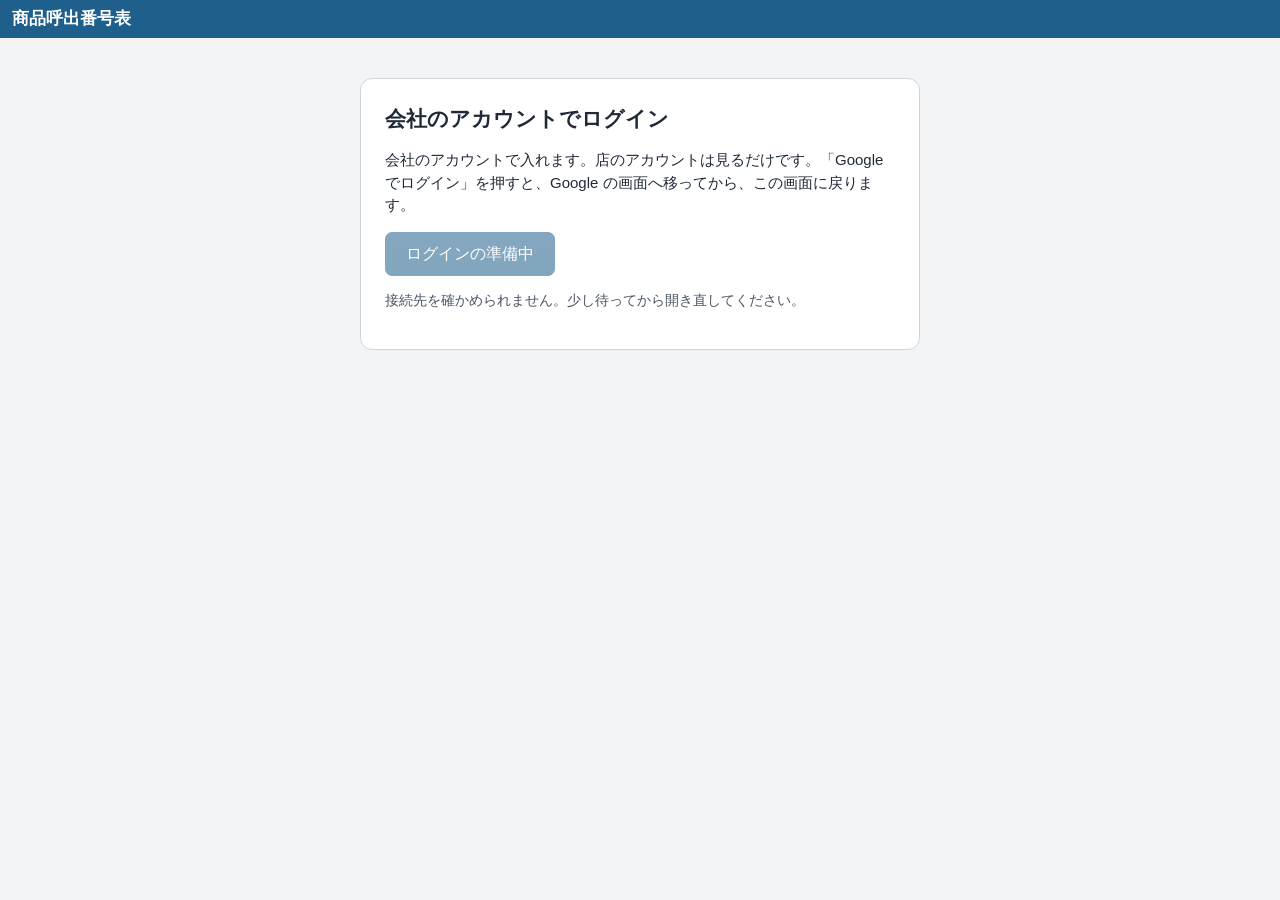
==== index.html @ a8a0cd23 "feat: 画面 souzai-number-api-0.2.1（_Dev の frontend と同じ・ご利用ガイドを図解に・ピンクの字は販売形態から付ける） Co-Authored-By: Cla" ====
<!doctype html>
<html lang="ja">
<head>
  <meta charset="utf-8">
  <meta name="viewport" content="width=device-width, initial-scale=1">
  <meta name="color-scheme" content="light">
  <meta http-equiv="Content-Security-Policy" content="default-src 'self'; script-src 'self' https://accounts.google.com/gsi/client; style-src 'self' https://accounts.google.com/gsi/style 'sha256-RU4sU0AaS8IBGZx8XrGt/pa9A5SLA3dQszGeqT5L3Kw='; connect-src 'self' https://accounts.google.com/gsi/ https://script.google.com https://script.googleusercontent.com; frame-src https://accounts.google.com/gsi/; img-src 'self' data:; object-src 'none'; base-uri 'none'; form-action 'self'">
  <meta name="referrer" content="no-referrer">
  <title>商品呼出番号表</title>
  <meta name="application-name" content="商品呼出番号表">
  <script src="oauth-return.js?v=0.2.1"></script>
  <link rel="stylesheet" href="styles.css?v=0.2.1">
  <script src="config.js?v=0.2.1" defer></script>
  <script src="login.js?v=0.2.1" defer></script>
  <script src="search-norm.js?v=0.2.1" defer></script>
  <script src="core.js?v=0.2.1" defer></script>
  <script src="sheet-model.js?v=0.2.1" defer></script>
  <script src="xlsx-write.js?v=0.2.1" defer></script>
  <script src="app.js?v=0.2.1" defer></script>
  <script src="view-list.js?v=0.2.1" defer></script>
  <script src="view-reader.js?v=0.2.1" defer></script>
  <script src="view-sheet.js?v=0.2.1" defer></script>
  <script src="view-more.js?v=0.2.1" defer></script>
  <script src="import-merge.js?v=0.2.1" defer></script>
  <script src="import-summary.js?v=0.2.1" defer></script>
  <script src="view-month.js?v=0.2.1" defer></script>
  <link rel="icon" href="favicon.svg" type="image/svg+xml">
</head>
<body>
  <header class="topbar" id="topbar">
    <div class="tb-left">
      <a class="brand" href="#main" id="brand"><strong>商品呼出番号表</strong></a>
      <div class="month-nav" id="month-nav" role="group" aria-label="月を選ぶ" hidden>
        <button id="month-prev" class="btn-icon" type="button" aria-label="前の月へ">◀</button>
        <strong id="month-label">—</strong>
        <button id="month-next" class="btn-icon" type="button" aria-label="次の月へ">▶</button>
        <button id="month-add" class="btn btn-quiet btn-small" type="button" aria-haspopup="dialog" aria-expanded="false" aria-controls="month-panel" hidden>＋ 月を足す</button>
        <button id="month-publish" class="btn btn-small pub-toggle" type="button" aria-pressed="false" title="店のアカウントに、この月を見せるかどうか" hidden>店に非公開</button>
      </div>
      <nav class="view-tabs" id="view-tabs" role="tablist" aria-label="画面の切り替え" hidden>
        <button type="button" role="tab" data-view="list" aria-selected="true" class="is-active">一覧</button>
        <button type="button" role="tab" data-view="sheet" aria-selected="false">番号表</button>
        <button type="button" role="tab" data-view="log" aria-selected="false">記録</button>
        <button type="button" role="tab" data-view="settings" aria-selected="false" hidden>設定</button>
      </nav>
    </div>
    <div class="tb-right" id="tb-right" hidden>
      <button id="alert-chip" class="alert-chip" type="button" title="アラートのある行だけを一覧に出します">アラート <b id="alert-count">0</b></button>
      <span id="save-state" class="save-state" role="status" aria-live="polite">✓ 自動保存</span>
      <button id="excel-button" class="btn" type="button">Excel</button>
      <a class="btn" href="guide.html" id="guide-link">ガイド</a>
      <div class="menu-wrap">
        <button id="account-button" class="btn btn-quiet" type="button" aria-haspopup="true" aria-expanded="false" aria-label="アカウント"><span id="account-label">未ログイン</span> ▾</button>
        <div id="account-menu" class="pop-menu pop-right" hidden>
          <p id="account-role" class="pop-note"></p>
          <div id="dev-switch" class="dev-switch" hidden>
            <p class="pop-note"><strong>見本のアカウントに切り替える</strong></p>
            <div id="dev-switch-list"></div>
            <button id="dev-reset" type="button"><strong>見本をはじめの形に戻す</strong><small>手元の偽の窓口のデータを 10 月の形へ</small></button>
          </div>
          <button id="signout-button" type="button"><strong>ログアウト</strong></button>
          <p class="pop-note" id="app-version"></p>
        </div>
      </div>
    </div>
  </header>

  <main id="main" class="main">
    <section id="notice" class="notice" role="status" aria-live="polite" hidden><span class="notice-mark" aria-hidden="true">!</span><div><strong></strong><p></p></div></section>

    <section id="login-panel" class="login-panel" aria-labelledby="login-title">
      <h1 id="login-title">会社のアカウントでログイン</h1>
      <p>会社のアカウントで入れます。店のアカウントは見るだけです。「Googleでログイン」を押すと、Google の画面へ移ってから、この画面に戻ります。</p>
      <div id="inapp-warning" class="inapp-warning" role="alert" hidden></div>
      <button id="login-button" class="btn btn-primary btn-login" type="button" disabled>ログインの準備中</button>
      <p id="login-help" class="login-help" aria-live="polite">接続先を確かめています。</p>
      <div id="dev-accounts" class="dev-accounts" hidden>
        <p class="dev-title">手元の確かめ用（偽の窓口）: 見本のアカウントで入る</p>
        <div id="dev-account-list"></div>
      </div>
    </section>

    <section id="month-panel" class="month-panel" role="dialog" aria-labelledby="month-panel-title" hidden></section>
    <section id="seed-panel" class="seed-panel view-scroll" aria-labelledby="seed-title" hidden></section>
    <section id="view-list" class="view" aria-label="一覧" hidden></section>
    <section id="view-sheet" class="view" aria-label="番号表の見本" hidden></section>
    <section id="view-log" class="view view-scroll" aria-label="記録" hidden></section>
    <section id="view-settings" class="view view-scroll" aria-label="設定" hidden></section>
  </main>

  <div id="progress" class="progress" role="status" aria-live="polite" hidden><div><i aria-hidden="true"></i><span>読み込んでいます…</span></div></div>
  <div id="toast" class="toast" role="status" aria-live="polite" hidden></div>
  <div id="form-menu" class="pop-menu form-menu" role="menu" hidden></div>
  <div id="tray-menu" class="pop-menu tray-menu" hidden></div>
  <div id="drag-ghost" class="drag-ghost" aria-hidden="true" hidden></div>
</body>
</html>
---- styles.css ----
/* 商品呼出番号表の画面。上の帯は1行に小さくまとめる（選ぶ物は左・する操作は右）。一覧と番号表は、その場で縦横に送り、見出しと左の列を残す。 */
:root {
  --ink: #1f2937; --ink2: #4b5563; --line: #d1d5db; --line2: #9ca3af; --bg: #f3f4f6; --panel: #fff;
  --brand: #1f5f8b; --brand-ink: #fff; --brand-soft: #dbeafe; --focus: #1d4ed8;
  /* 一覧の行の色（入れる画面だけ。Excel と番号表の見本は見本どおり） */
  --f-reg: #eef8ee; --f-sale: #feecec; --f-new: #e9f7fc; --f-rest: #ffffff; --f-off: #eaecef; --f-cut: #f3eefb; --alert: #fffad6;
  --gap: #fff2b3; --gap-line: #8a6d00; --red: #b91c1c; --ok: #166534;
}
* { box-sizing: border-box; }
html, body { height: 100%; }
body { margin: 0; color: var(--ink); background: var(--bg); font: 15px/1.5 "Yu Gothic UI", "Hiragino Sans", "Meiryo", sans-serif; display: flex; flex-direction: column; height: 100dvh; overflow: hidden; }
button, input, select { font: inherit; color: inherit; }
button { cursor: pointer; }
button:disabled { cursor: default; }
:focus-visible { outline: 2px solid var(--focus); outline-offset: 1px; }
[hidden] { display: none !important; }

/* 上の帯 */
.topbar { display: flex; align-items: center; justify-content: space-between; gap: 12px; flex-wrap: wrap; padding: 6px 12px; background: var(--brand); color: var(--brand-ink); flex: none; }
.tb-left, .tb-right { display: flex; align-items: center; gap: 10px; min-width: 0; }
.brand { color: inherit; text-decoration: none; font-size: 17px; white-space: nowrap; }
.month-nav { display: flex; align-items: center; gap: 4px; background: rgba(255, 255, 255, .14); border-radius: 8px; padding: 2px 4px; }
.month-nav strong { font-size: 16px; white-space: nowrap; min-width: 6.4em; text-align: center; }
.btn-icon { background: none; border: 0; color: inherit; width: 30px; height: 30px; border-radius: 6px; }
.btn-icon:hover:not(:disabled) { background: rgba(255, 255, 255, .2); }
.btn-icon:disabled { opacity: .4; }
.view-tabs { display: flex; gap: 2px; }
.view-tabs button { background: none; border: 0; color: inherit; padding: 5px 13px; border-radius: 7px; font-weight: 600; white-space: nowrap; }
.view-tabs button:hover { background: rgba(255, 255, 255, .18); }
.view-tabs button.is-active { background: #fff; color: var(--brand); }
.alert-chip { background: var(--alert); color: #5c4a00; border: 1px solid #e0cf73; border-radius: 999px; padding: 3px 12px; font-weight: 700; white-space: nowrap; }
.alert-chip.is-zero { background: #dcfce7; color: var(--ok); border-color: #86efac; }
.save-state { white-space: nowrap; font-size: 14px; min-width: 6.8em; }
.save-state.is-error { background: #fee2e2; color: var(--red); border-radius: 6px; padding: 1px 8px; font-weight: 700; }
.btn { display: inline-flex; align-items: center; gap: 6px; background: #fff; color: var(--ink); border: 1px solid var(--line2); border-radius: 7px; padding: 4px 11px; text-decoration: none; white-space: nowrap; min-height: 32px; }
.btn:hover:not(:disabled) { background: #eef2f7; }
.btn:disabled { opacity: .55; }
.btn-primary { background: var(--brand); color: #fff; border-color: var(--brand); }
.btn-primary:hover:not(:disabled) { background: #174a6d; }
.btn-quiet { background: rgba(255, 255, 255, .14); color: inherit; border-color: rgba(255, 255, 255, .4); max-width: 17em; overflow: hidden; text-overflow: ellipsis; }
.btn-quiet:hover:not(:disabled) { background: rgba(255, 255, 255, .25); }
/* 店に公開の切り替え（月の横）: 非公開＝白い枠だけ／公開中＝緑の面に印。押したあとは「元に戻す」をお知らせに出す */
.pub-toggle { background: transparent; color: inherit; border: 1px dashed rgba(255, 255, 255, .7); white-space: nowrap; }
.pub-toggle[aria-pressed="true"] { background: #1f7a4d; border: 1px solid #1f7a4d; color: #fff; }
.pub-toggle[aria-pressed="true"]::before { content: "✓ "; }
.btn-danger { color: var(--red); border-color: var(--red); }
.btn-small { min-height: 28px; padding: 2px 8px; font-size: 13.5px; }
.spinner { display: inline-block; width: 14px; height: 14px; border: 2px solid currentColor; border-right-color: transparent; border-radius: 50%; animation: spin .8s linear infinite; flex: none; }
@keyframes spin { to { transform: rotate(360deg); } }
.menu-wrap { position: relative; }
.pop-menu { position: absolute; z-index: 60; background: #fff; color: var(--ink); border: 1px solid var(--line2); border-radius: 9px; box-shadow: 0 8px 24px rgba(0, 0, 0, .22); padding: 6px; min-width: 250px; }
.pop-right { right: 0; top: calc(100% + 4px); }
.pop-menu > button, .pop-menu .dev-switch button { display: block; width: 100%; text-align: left; background: none; border: 0; padding: 7px 10px; border-radius: 6px; }
.pop-menu > button:hover, .pop-menu .dev-switch button:hover { background: #eef2f7; }
.pop-menu small { display: block; color: var(--ink2); font-size: 13px; }
.pop-note { margin: 2px 10px 6px; font-size: 13px; color: var(--ink2); overflow-wrap: anywhere; }
.dev-switch { border-top: 1px dashed var(--line2); border-bottom: 1px dashed var(--line2); margin: 4px 0; padding: 6px 0; }

/* 本体 */
.main { flex: 1; min-height: 0; display: flex; flex-direction: column; position: relative; }
.view { position: absolute; inset: 0; display: flex; flex-direction: column; background: var(--panel); }
.view.is-off { content-visibility: hidden; visibility: hidden; pointer-events: none; }
.view-scroll { overflow: auto; padding: 14px 16px; }
.notice { display: flex; gap: 10px; align-items: flex-start; margin: 8px 12px; padding: 8px 12px; background: #fef2f2; border: 1px solid #fca5a5; border-radius: 8px; flex: none; }
.notice p { margin: 0; }
.notice-mark { font-weight: 800; color: var(--red); }
.login-panel { max-width: 560px; margin: 40px auto; padding: 24px; background: #fff; border-radius: 12px; border: 1px solid var(--line); overflow: auto; }
.login-panel h1 { font-size: 21px; margin: 0 0 8px; }
.btn-login { min-height: 44px; padding: 6px 20px; font-size: 16px; }
.login-help { color: var(--ink2); font-size: 14px; }
.inapp-warning { background: #fff7ed; border: 1px solid #fdba74; border-radius: 8px; padding: 10px; margin-bottom: 10px; }
.dev-accounts { margin-top: 18px; border-top: 1px dashed var(--line2); padding-top: 12px; }
.dev-title { font-weight: 700; margin: 0 0 8px; font-size: 14px; }
.dev-accounts .btn { margin: 0 6px 6px 0; }
.progress { position: fixed; inset: 0; z-index: 90; background: rgba(255, 255, 255, .55); display: flex; align-items: center; justify-content: center; }
.progress > div { display: flex; align-items: center; gap: 10px; background: #fff; border: 1px solid var(--line2); border-radius: 10px; padding: 12px 18px; box-shadow: 0 6px 18px rgba(0, 0, 0, .15); }
.progress i { display: inline-block; width: 18px; height: 18px; border: 3px solid var(--brand); border-right-color: transparent; border-radius: 50%; animation: spin .8s linear infinite; }
.toast { position: fixed; left: 50%; bottom: 18px; transform: translateX(-50%); z-index: 95; background: #1f2937; color: #fff; padding: 9px 16px; border-radius: 9px; max-width: min(92vw, 640px); box-shadow: 0 6px 18px rgba(0, 0, 0, .3); }
.toast.is-error { background: #991b1b; }
.toast button { margin-left: 10px; }

/* 一覧 */
.list-bar { display: flex; align-items: center; gap: 8px; flex-wrap: wrap; padding: 7px 12px 4px; flex: none; }
.search-box input { width: 270px; max-width: 100%; height: 34px; padding: 3px 9px; border: 1px solid var(--line2); border-radius: 7px; }
.list-bar select { height: 34px; max-width: 200px; border: 1px solid var(--line2); border-radius: 7px; background: #fff; }
.chips { display: flex; gap: 4px; flex-wrap: wrap; align-items: center; }
.chip { border: 1px solid var(--line2); border-radius: 999px; padding: 2px 10px; background: #fff; white-space: nowrap; min-height: 30px; font-size: 14px; }
.chip b { font-weight: 700; margin-left: 2px; }
.chip.is-active { outline: 2px solid var(--brand); outline-offset: 0; font-weight: 700; }
.chip[data-chip="定番"] { background: var(--f-reg); }
.chip[data-chip="月間特売"] { background: var(--f-sale); }
.chip[data-chip="新商品"] { background: var(--f-new); }
.chip[data-chip="カット商品"] { background: var(--f-cut); }
.chip[data-chip="休み"] { background: var(--f-rest); }
.chip[data-chip="終売"], .chip[data-chip="計画"] { background: var(--f-off); }
.chip[data-chip="アラート"] { background: var(--alert); }
.chip[data-chip="抜け"] { background: #fff; border: 2px dashed var(--gap-line); }
.list-hint { margin: 0; padding: 0 12px 5px; font-size: 13.5px; color: var(--ink2); flex: none; }
.alert-others { margin: 0 12px 6px; padding: 6px 10px; background: #fffbea; border: 1px solid #e5d67a; border-radius: 8px; flex: none; max-height: 28vh; overflow: auto; }
.alert-others h2 { font-size: 14px; margin: 0 0 4px; }
.alert-line { display: flex; flex-wrap: wrap; gap: 4px 8px; align-items: center; padding: 3px 0; border-top: 1px solid #efe5a8; font-size: 14px; }
.alert-line:first-of-type { border-top: 0; }
.level { display: inline-block; font-size: 12.5px; font-weight: 700; border-radius: 4px; padding: 0 6px; background: #92400e; color: #fff; white-space: nowrap; }
.level.is-check { background: #fff; color: #92400e; border: 1px solid #92400e; }
.alert-hint { color: var(--ink2); font-size: 13px; }

.list-scroll { flex: 1; min-height: 0; overflow: auto; border-top: 1px solid var(--line); position: relative; }
.list-table, .list-table thead, .list-table tbody { display: block; }
.list-table { width: 100%; min-width: 1072px; }
.list-table.has-costs { min-width: 1332px; } .list-table.has-costs .c-name { flex-basis: 180px; }
.list-table.reader-table { min-width: 1018px; }
.list-table thead { position: sticky; top: 0; z-index: 6; }
/* 行を flex にして、画面の外の行の描き直しを飛ばす（入力欄が 3,000 個あっても、見えている行だけ描く）。列の幅は下の .c-* で持つ */
.list-table tr { display: flex; }
.list-table tr[hidden] { display: none; }
.list-table tbody tr.lr { content-visibility: auto; contain-intrinsic-size: auto 32px; }
.list-table th, .list-table td { flex: 0 0 auto; box-sizing: border-box; display: flex; align-items: center; }
.list-table .c-call { width: 68px; } .list-table .c-name { flex: 1 0 200px; width: 0; } .list-table .c-form { width: 150px; } .list-table .c-price, .list-table .c-sale { width: 82px; } .list-table .c-cost { width: 86px; } .list-table .c-gross { width: 70px; } .list-table .c-cost.c-after { width: 124px; } .list-table .c-small { width: 120px; } .list-table .c-tray, .list-table .c-tray-text { width: 190px; } .list-table .c-sec { width: 180px; } .list-table .c-rprice { width: 110px; }
.list-table tr.notice-row td, .list-table tr.detail-row td, .list-table tr.new-row td { flex: 1 1 100%; width: 100%; display: block; }
.list-table th { background: #e5e7eb; border-bottom: 2px solid var(--line2); border-right: 1px solid var(--line); padding: 4px 6px; text-align: left; font-size: 13.5px; white-space: nowrap; }
.list-table td { border-bottom: 1px solid var(--line); border-right: 1px solid var(--line); padding: 0; height: 32px; min-width: 0; background: var(--row, #fff); overflow: hidden; white-space: nowrap; text-overflow: ellipsis; }
.list-table th.c-call, .list-table td.c-call { position: sticky; left: 0; z-index: 3; }
.list-table th.c-name, .list-table td.c-name { position: sticky; left: 68px; z-index: 3; box-shadow: 2px 0 0 var(--line2); }
.list-table th.c-call, .list-table th.c-name { z-index: 6; }
.list-table input { width: 100%; height: 31px; border: 1px solid transparent; background: transparent; padding: 2px 6px; border-radius: 3px; }
.list-table td.c-price input, .list-table td.c-sale input, .list-table td.c-cost input { text-align: right; }
.list-table input:hover:not(:disabled) { border-color: var(--line2); background: rgba(255, 255, 255, .6); }
.list-table input:focus { background: #fff; border-color: var(--focus); outline: none; }
.list-table input:focus { text-align: left !important; }
.list-table td.is-fx { box-shadow: inset 0 0 0 2px var(--focus); }
/* 表に出ないほうの価格は薄い字（入れる画面だけ。印刷の色は変えない） */
.list-table td.is-unshown input { color: #667085; }
.list-table td.is-unshown input:focus { color: var(--ink); }
td.c-tray { position: relative; }
td.c-tray::after { content: '▾'; position: absolute; right: 5px; top: 50%; transform: translateY(-50%); font-size: 12px; color: var(--ink2); pointer-events: none; }
.c-tray input { padding-right: 18px !important; }
.fx-bar { display: flex; align-items: center; gap: 8px; padding: 0 12px 5px; flex: none; }
.fx-label { flex: none; min-width: 11em; font-size: 13.5px; font-weight: 700; white-space: nowrap; background: #eef2f7; border: 1px solid var(--line2); border-radius: 6px; padding: 3px 8px; }
.fx-bar input { flex: 1; min-width: 0; height: 30px; border: 1px solid var(--line2); border-radius: 6px; padding: 2px 8px; background: #fff; }
.fx-bar input:disabled { background: #f8fafc; }
.tray-menu { position: fixed; width: 300px; max-width: calc(100vw - 16px); max-height: 300px; display: flex; flex-direction: column; gap: 4px; }
.tray-list { overflow: auto; flex: 1; min-height: 0; display: flex; flex-direction: column; }
.tray-item { display: flex; align-items: center; gap: 4px; text-align: left; background: none; border: 0; border-radius: 5px; padding: 4px 6px; min-height: 28px; flex: none; color: var(--ink); }
.tray-item:hover { background: #f1f3f5; }
.tray-item.is-active { background: var(--brand-soft); }
.tray-item.is-current { font-weight: 700; }
.tray-add { flex: none; white-space: normal; text-align: left; }
.list-table input:disabled { color: #6b7280; cursor: not-allowed; }
.list-table input.is-bad { border-color: var(--red); background: #fee2e2; }
.lr.f-reg { --row: var(--f-reg); } .lr.f-sale { --row: var(--f-sale); } .lr.f-new { --row: var(--f-new); } .lr.f-both { --row: var(--f-sale); } .lr.f-rest { --row: var(--f-rest); } .lr.f-off { --row: var(--f-off); color: #4b5563; } .lr.f-cut { --row: var(--f-cut); }
.lr.f-both td.c-name { --row: var(--f-new); }
.lr.has-alert { --row: var(--alert); }
.lr.has-alert.f-both td.c-name { --row: var(--alert); }
td.is-gap { background: var(--gap) !important; outline: 2px dashed var(--gap-line); outline-offset: -3px; }
.name-btn { display: flex; align-items: center; gap: 5px; width: 100%; height: 31px; padding: 0 6px; border: 0; background: none; text-align: left; overflow: hidden; }
.name-btn:hover { background: rgba(255, 255, 255, .6); text-decoration: underline; }
.name-btn .tw { flex: none; font-size: 11px; color: var(--ink2); width: 12px; }
.name-btn .nm { overflow: hidden; text-overflow: ellipsis; white-space: nowrap; }
.tag { flex: none; font-size: 12px; border: 1px solid var(--line2); background: #fff; color: var(--ink); border-radius: 4px; padding: 0 4px; white-space: nowrap; }
.tag-gap { border: 1px dashed var(--gap-line); background: var(--gap); }
.form-btn { display: flex; align-items: center; justify-content: space-between; gap: 4px; width: 100%; height: 31px; padding: 0 6px; border: 0; background: none; text-align: left; font-weight: 600; white-space: nowrap; overflow: hidden; }
.form-btn:hover { background: rgba(255, 255, 255, .6); }
.form-btn small { font-weight: 400; font-size: 12px; overflow: hidden; text-overflow: ellipsis; }
.form-menu { min-width: 190px; position: fixed; }
.form-menu button { display: flex; align-items: center; gap: 8px; width: 100%; padding: 6px 8px; background: none; border: 0; border-radius: 5px; text-align: left; }
.form-menu button:hover, .form-menu button:focus { background: #eef2f7; }
.form-menu button.is-current { font-weight: 700; }
.swatch { width: 18px; height: 18px; border: 1px solid var(--line2); border-radius: 4px; flex: none; }
.swatch.f-reg { background: var(--f-reg); } .swatch.f-sale { background: var(--f-sale); } .swatch.f-new { background: var(--f-new); } .swatch.f-rest { background: var(--f-rest); } .swatch.f-off { background: var(--f-off); } .swatch.f-cut { background: var(--f-cut); }
.chk { display: inline-block; width: 1em; flex: none; font-weight: 800; color: var(--brand); text-align: center; }
.form-pick { display: flex; flex-wrap: wrap; gap: 4px; }
.form-pick button { display: inline-flex; align-items: center; gap: 4px; min-height: 32px; padding: 0 8px; border: 1px solid var(--line2); border-radius: 6px; background: #fff; color: var(--ink); font-weight: 400; white-space: nowrap; }
.form-pick button.is-on { outline: 2px solid var(--brand); outline-offset: -1px; font-weight: 700; }
.north-label { flex-direction: row !important; align-items: center; gap: 6px; }
.detail input.north-check { width: 18px; height: 18px; }
.menu-note { font-size: 12.5px; color: var(--ink2); margin: 4px 8px 2px; }
.gross { display: block; width: 100%; text-align: right; padding: 0 6px; }
.gross.is-out { color: var(--red); font-weight: 700; }
.c-sec-text { display: block; width: 100%; padding: 0 6px; overflow: hidden; text-overflow: ellipsis; font-size: 13.5px; }
tr.notice-row td { background: #fffdf0; height: auto; white-space: normal; padding: 0; }
.row-notice { position: sticky; left: 0; display: flex; flex-direction: column; gap: 2px; padding: 3px 8px 5px 14px; width: min(100vw, 1000px); }
.row-notice .alert-line { border: 0; padding: 1px 0; }
tr.detail-row td { background: #f8fafc; height: auto; white-space: normal; padding: 0; border-bottom: 2px solid var(--brand); }
.detail { position: sticky; left: 0; padding: 10px 14px 14px; width: var(--detail-w, 100vw); max-width: 100vw; }
.detail-grid { display: grid; grid-template-columns: repeat(auto-fill, minmax(200px, 1fr)); gap: 8px 14px; }
.detail label, .detail .field { display: flex; flex-direction: column; gap: 2px; font-size: 13.5px; color: var(--ink2); font-weight: 600; }
.detail input, .detail select { height: 34px; border: 1px solid var(--line2); border-radius: 6px; padding: 2px 7px; background: #fff; color: var(--ink); font-weight: 400; font-size: 15px; }
.detail input:disabled { background: #eef0f3; }
.detail .wide { grid-column: 1 / -1; }
.detail-title { display: flex; align-items: center; gap: 8px; flex-wrap: wrap; margin-bottom: 8px; }
.detail-title h3 { margin: 0; font-size: 16px; }
.name-tools { display: flex; align-items: center; flex-wrap: wrap; gap: 6px; margin-top: 3px; }
.name-preview { font-size: 15px; color: var(--ink); font-weight: 400; background: #fff; border: 1px dashed var(--line2); border-radius: 5px; padding: 1px 8px; min-height: 26px; }
.qty { display: flex; gap: 6px; }
.qty input { width: 76px; } .qty select { flex: 1; min-width: 0; }
.hint-line { font-size: 13px; color: var(--ink2); font-weight: 400; }
.free-calls { display: flex; flex-wrap: wrap; gap: 4px; align-items: center; font-weight: 400; }
.region-tabs { display: inline-flex; border: 1px solid var(--line2); border-radius: 7px; overflow: hidden; }
.region-tabs button { border: 0; background: #fff; padding: 4px 7px; border-right: 1px solid var(--line2); font-weight: 400; color: var(--ink); white-space: nowrap; font-size: 14px; }
.region-tabs button:last-child { border-right: 0; }
.region-tabs button.is-active { background: var(--brand); color: #fff; font-weight: 700; }
.detail-log table { border-collapse: collapse; font-size: 13.5px; font-weight: 400; color: var(--ink); }
.detail-log td, .detail-log th { border: 1px solid var(--line); padding: 2px 6px; }
.new-row td { height: 36px; background: #fff; }
.new-name { width: 100%; height: 34px; }
.suggest { position: sticky; left: 0; width: min(100vw, 900px); padding: 6px 10px 10px; background: #f8fafc; }
.suggest-list { display: flex; flex-direction: column; gap: 2px; margin-bottom: 6px; max-height: 190px; overflow: auto; }
.suggest-list button { text-align: left; border: 1px solid transparent; background: none; border-radius: 5px; padding: 3px 8px; }
.suggest-list button:hover { background: #f1f3f5; }
.suggest-list button.is-picked, .suggest-list button.is-picked:hover { background: var(--brand); color: #fff; border-color: var(--brand); font-weight: 700; }
.new-actions { display: flex; flex-wrap: wrap; align-items: center; gap: 8px; margin-top: 8px; }
.new-effect { margin: 0; flex: 1 1 100%; font-size: 14px; font-weight: 600; color: var(--ink); background: #fffbea; border: 1px solid #e5d67a; border-radius: 6px; padding: 4px 8px; }
.suggest-form { display: flex; flex-wrap: wrap; gap: 8px; align-items: flex-end; }
.suggest-form label { display: flex; flex-direction: column; font-size: 13.5px; color: var(--ink2); font-weight: 600; }
.suggest-form select { height: 34px; max-width: 260px; }

/* 番号表の見本 */
.sheet-bar { display: flex; flex-wrap: wrap; gap: 6px 10px; align-items: center; padding: 7px 12px 4px; flex: none; }
.sheet-tabs { display: flex; gap: 2px; }
.sheet-tabs button { border: 1px solid var(--line2); border-bottom: 4px solid var(--tab, var(--line2)); background: #f3f4f6; padding: 3px 12px; border-radius: 7px 7px 0 0; white-space: nowrap; font-weight: 600; }
.sheet-tabs button.is-active { background: #fff; outline: 2px solid var(--brand); outline-offset: -2px; }
.sheet-tabs button[data-tab="首都圏"] { --tab: #00B0F0; } .sheet-tabs button[data-tab="北関東"] { --tab: #FF0000; } .sheet-tabs button[data-tab="焼き物"] { --tab: #FFC000; }
.mode-label { font-size: 13.5px; border: 1px solid var(--line2); border-radius: 6px; padding: 2px 8px; background: #fff; white-space: nowrap; }
.mode-label.is-manual { background: #fff7ed; border-color: #fb923c; font-weight: 700; }
.zoom-group { display: inline-flex; border: 1px solid var(--line2); border-radius: 7px; overflow: hidden; }
.zoom-group button { border: 0; background: #fff; padding: 3px 11px; white-space: nowrap; }
.zoom-group button.is-active { background: var(--brand); color: #fff; font-weight: 700; }
.usage { display: flex; flex-wrap: wrap; gap: 4px 12px; padding: 0 12px 5px; font-size: 13.5px; flex: none; }
.usage-item { display: flex; align-items: center; gap: 5px; }
.usage-bar { width: 84px; height: 10px; border: 1px solid var(--line2); border-radius: 3px; background: #f3f4f6; overflow: hidden; }
.usage-bar i { display: block; height: 100%; background: var(--brand); }
.usage-item.is-over { color: var(--red); font-weight: 700; }
.usage-item.is-over .usage-bar i { background: var(--red); }
.usage-item.is-target { outline: 2px solid var(--focus); outline-offset: 2px; border-radius: 3px; }
.sheet-note { margin: 0; padding: 0 12px 4px; font-size: 13.5px; color: var(--ink2); flex: none; }
.sheet-scroll { flex: 1; min-height: 0; overflow: auto; position: relative; border-top: 1px solid var(--line); background: #e5e7eb; }
.sheet-grid { border-collapse: separate; border-spacing: 0; table-layout: fixed; background: #fff; font-family: "MS PGothic", "ＭＳ Ｐゴシック", sans-serif; user-select: none; }
.sheet-grid td { padding: 0 2px; overflow: hidden; white-space: nowrap; line-height: 1.15; box-sizing: border-box; }
.sheet-grid td.is-spill { overflow: visible; position: relative; z-index: 1; } /* Excel と同じ: 右の空いたセルへ字をはみ出して見せる（見出しの行 z-index 3 より下） */
.sheet-grid td.is-grab { cursor: grab; }
.sheet-grid th.gutter { position: sticky; left: 0; z-index: 4; background: #e5e7eb; color: #4b5563; font: 12px sans-serif; border-right: 1px solid var(--line2); border-bottom: 1px solid var(--line); padding: 0 3px; }
.sheet-grid td.is-head, .sheet-grid th.is-head { position: sticky; z-index: 3; }
.sheet-grid th.gutter.is-head { z-index: 5; }
.sheet-grid td.is-source { opacity: .35; }
.sheet-grid td.is-found { box-shadow: inset 0 0 0 3px var(--focus); }
.drop-line { position: absolute; z-index: 8; height: 4px; background: var(--focus); border-radius: 2px; pointer-events: none; box-shadow: 0 0 0 1px #fff; }
.drag-ghost { position: fixed; z-index: 99; pointer-events: none; background: #1f2937; color: #fff; padding: 4px 10px; border-radius: 7px; font-size: 14px; max-width: 360px; white-space: nowrap; overflow: hidden; text-overflow: ellipsis; box-shadow: 0 6px 14px rgba(0, 0, 0, .3); }
.drag-ghost.is-over { background: var(--red); }
.move-panel { margin: 0 12px 8px; padding: 8px 12px; background: #f8fafc; border: 1px solid var(--line2); border-radius: 9px; flex: none; max-height: 42vh; overflow: auto; }
.move-panel h2 { font-size: 15px; margin: 0 0 6px; }
.move-row { display: flex; flex-wrap: wrap; gap: 8px; align-items: flex-end; }
.move-row label { display: flex; flex-direction: column; font-size: 13.5px; font-weight: 600; color: var(--ink2); }
.move-row input, .move-row select { height: 34px; border: 1px solid var(--line2); border-radius: 6px; padding: 2px 7px; background: #fff; min-width: 180px; max-width: 320px; color: var(--ink); font-weight: 400; }
.move-list { display: flex; flex-wrap: wrap; gap: 4px; margin: 6px 0; max-height: 120px; overflow: auto; }
.move-list button { border: 1px solid var(--line2); background: #fff; border-radius: 6px; padding: 2px 9px; max-width: 320px; overflow: hidden; text-overflow: ellipsis; white-space: nowrap; }
.move-list button.is-picked { background: var(--brand); color: #fff; border-color: var(--brand); }

/* 記録・設定 */
.log-bar { display: flex; flex-wrap: wrap; gap: 8px; align-items: center; margin-bottom: 8px; }
.log-bar input { height: 34px; border: 1px solid var(--line2); border-radius: 7px; padding: 3px 9px; width: 260px; max-width: 100%; }
.data-table { border-collapse: collapse; font-size: 14px; width: 100%; }
.data-table th { position: sticky; top: -14px; background: #e5e7eb; text-align: left; padding: 4px 6px; border: 1px solid var(--line); white-space: nowrap; z-index: 2; }
.data-table td { padding: 4px 6px; border: 1px solid var(--line); vertical-align: top; overflow-wrap: anywhere; }
/* 設定（PO だけ）: 3つの節。上限は3段のボタン（選んでいる物は面の色）・ボタンは文字の幅（横に引き伸ばさない） */
.set-sec { margin: 0 0 22px; max-width: 900px; }
.set-sec h3 { font-size: 16px; margin: 0 0 4px; }
.set-row { display: flex; align-items: center; gap: 14px; flex-wrap: wrap; padding: 8px 0; border-bottom: 1px solid var(--line); }
.set-name { min-width: 11em; display: flex; flex-direction: column; }
.set-name small { color: var(--ink2); font-size: 12px; }
.seg { display: inline-flex; gap: 6px; flex-wrap: wrap; }
.seg-btn { display: inline-flex; flex-direction: column; align-items: flex-start; gap: 1px; padding: 5px 12px; border: 1px solid var(--line2); border-radius: 8px; background: #fff; color: var(--ink); cursor: pointer; }
.seg-btn small { font-size: 11.5px; color: var(--ink2); }
.seg-btn.is-on { background: var(--brand); border-color: var(--brand); color: #fff; }
.seg-btn.is-on small { color: #e8f0f6; }
.set-est { margin: 4px 0; font-size: 13.5px; }
.set-ask { display: flex; align-items: center; gap: 8px; flex-wrap: wrap; margin-top: 8px; padding: 8px 10px; border: 1px solid var(--red); border-radius: 8px; background: #fff5f5; }
/* 見るだけの人の一覧: 入力欄でなく文字の表 */
.list-table.reader-table td { display: block; line-height: 31px; padding: 0 6px; }
.reader-table .num { text-align: right; }
.reader-table small { font-size: 12px; color: var(--ink2); margin-left: 4px; }
.reader-table .nm { overflow: hidden; text-overflow: ellipsis; }
.skeleton { padding: 12px; }
.skeleton i { display: block; height: 28px; margin-bottom: 6px; border-radius: 5px; background: linear-gradient(90deg, #eceff3 25%, #f6f7f9 50%, #eceff3 75%); background-size: 200% 100%; animation: shine 1.2s infinite linear; }
@keyframes shine { to { background-position: -200% 0; } }
details.perf { margin-top: 16px; font-size: 13.5px; }

/* 月を足す・取り込む（押した帯のすぐ下に開く。左＝アップロードなし・右＝Excel） */
.month-panel { position: absolute; z-index: 40; left: 8px; right: 8px; top: 6px; max-height: calc(100% - 12px); overflow: auto; background: #fff; border: 1px solid var(--line2); border-radius: 10px; box-shadow: 0 10px 30px rgba(0, 0, 0, .25); padding: 12px 14px; }
.mp-head { display: flex; align-items: center; justify-content: space-between; gap: 12px; margin-bottom: 8px; }
.mp-head h2 { margin: 0; font-size: 17px; }
.mp-cols { display: grid; grid-template-columns: minmax(260px, 1fr) minmax(320px, 1.4fr); gap: 12px; }
.mp-card { border: 1px solid var(--line); border-radius: 9px; padding: 10px 12px; background: #fafbfc; }
.mp-card h3 { margin: 0 0 4px; font-size: 15px; }
.mp-card ul { margin: 4px 0 8px; padding-left: 1.2em; font-size: 13.5px; color: var(--ink2); }
.mp-card .btn { margin-top: 2px; }
.mp-drop { border: 2px dashed var(--line2); border-radius: 8px; padding: 10px; text-align: center; color: var(--ink2); font-size: 13.5px; margin: 6px 0; }
.mp-drop.is-over { border-color: var(--brand); background: var(--brand-soft); color: var(--ink); }
.mp-queue { list-style: none; margin: 6px 0; padding: 0; display: grid; gap: 6px; }
.mp-item { border: 1px solid var(--line); border-radius: 8px; background: #fff; padding: 6px 8px; font-size: 13.5px; }
.mp-item.is-bad { border-color: #fca5a5; background: #fef2f2; }
.mp-item.is-dup { opacity: .7; }
.mp-item .mp-line { display: flex; align-items: center; gap: 8px; flex-wrap: wrap; }
.mp-item .mp-name { font-weight: 600; overflow-wrap: anywhere; }
.mp-item .mp-what { background: var(--brand-soft); border-radius: 999px; padding: 0 9px; white-space: nowrap; }
.mp-item .mp-x { margin-left: auto; }
.mp-item details { margin-top: 4px; }
.mp-item table { border-collapse: collapse; margin-top: 4px; font-size: 13px; }
.mp-item th, .mp-item td { border: 1px solid var(--line); padding: 2px 6px; text-align: left; vertical-align: top; }
.mp-item .mp-stop { color: var(--red); font-weight: 700; }
.mp-foot { display: flex; align-items: center; gap: 10px; flex-wrap: wrap; margin-top: 6px; }
.seed-panel { position: absolute; inset: 0; background: var(--panel); }
.seed-panel h1 { font-size: 20px; margin: 0 0 6px; }
.seed-steps { list-style: none; padding: 0; margin: 8px 0; display: grid; gap: 4px; font-size: 14px; }
.seed-steps li.is-done::before { content: '✓ '; color: var(--ok); font-weight: 700; }
.seed-steps li.is-now::before { content: '… '; }
.mon-sync { display: flex; align-items: center; gap: 8px; flex-wrap: wrap; }
.mon-sync b { color: var(--red); }

/* スマホの幅: 上の帯は2段に。絞り込みは横に送る。列を細く */
@media (max-width: 760px) {
  body { font-size: 14.5px; }
  .topbar { padding: 5px 8px; gap: 4px 8px; }
  .tb-left { flex-wrap: wrap; gap: 4px 8px; width: 100%; }
  .tb-right { flex-wrap: wrap; gap: 4px 6px; width: 100%; }
  .brand { font-size: 15px; }
  .month-nav strong { min-width: 5.8em; font-size: 14.5px; }
  .view-tabs button { padding: 4px 9px; }
  .save-state { min-width: 0; font-size: 13px; }
  .btn-quiet { max-width: 7em; }
  #account-label { display: none; }
  .tb-right .btn { min-height: 30px; padding: 2px 8px; }
  .alert-chip { padding: 2px 9px; }
  .list-bar { padding: 5px 8px 3px; }
  .search-box { flex: 1 1 100%; }
  .search-box input { width: 100%; }
  .chips { flex-wrap: nowrap; overflow-x: auto; max-width: 100%; padding-bottom: 3px; }
  .list-hint { display: none; }
  .list-table { min-width: 1042px; } .list-table.has-costs { min-width: 1322px; } .list-table.reader-table { min-width: 988px; }
  .fx-bar { padding: 0 8px 4px; }
  .fx-label { min-width: 0; font-size: 12.5px; }
  .list-table .c-name, .list-table.has-costs .c-name { flex-basis: 170px; }
  .pop-menu { max-width: calc(100vw - 16px); }
  .sheet-tabs button { padding: 3px 8px; }
  .usage-bar { width: 44px; }
  .usage { padding: 0 8px 4px; font-size: 12.5px; }
  .sheet-note { display: none; }
  .mp-cols { grid-template-columns: 1fr; }
  .month-panel { left: 4px; right: 4px; padding: 10px; }
}
@media print { .topbar, .list-bar, .list-hint, .toast { display: none !important; } body { height: auto; overflow: visible; } }
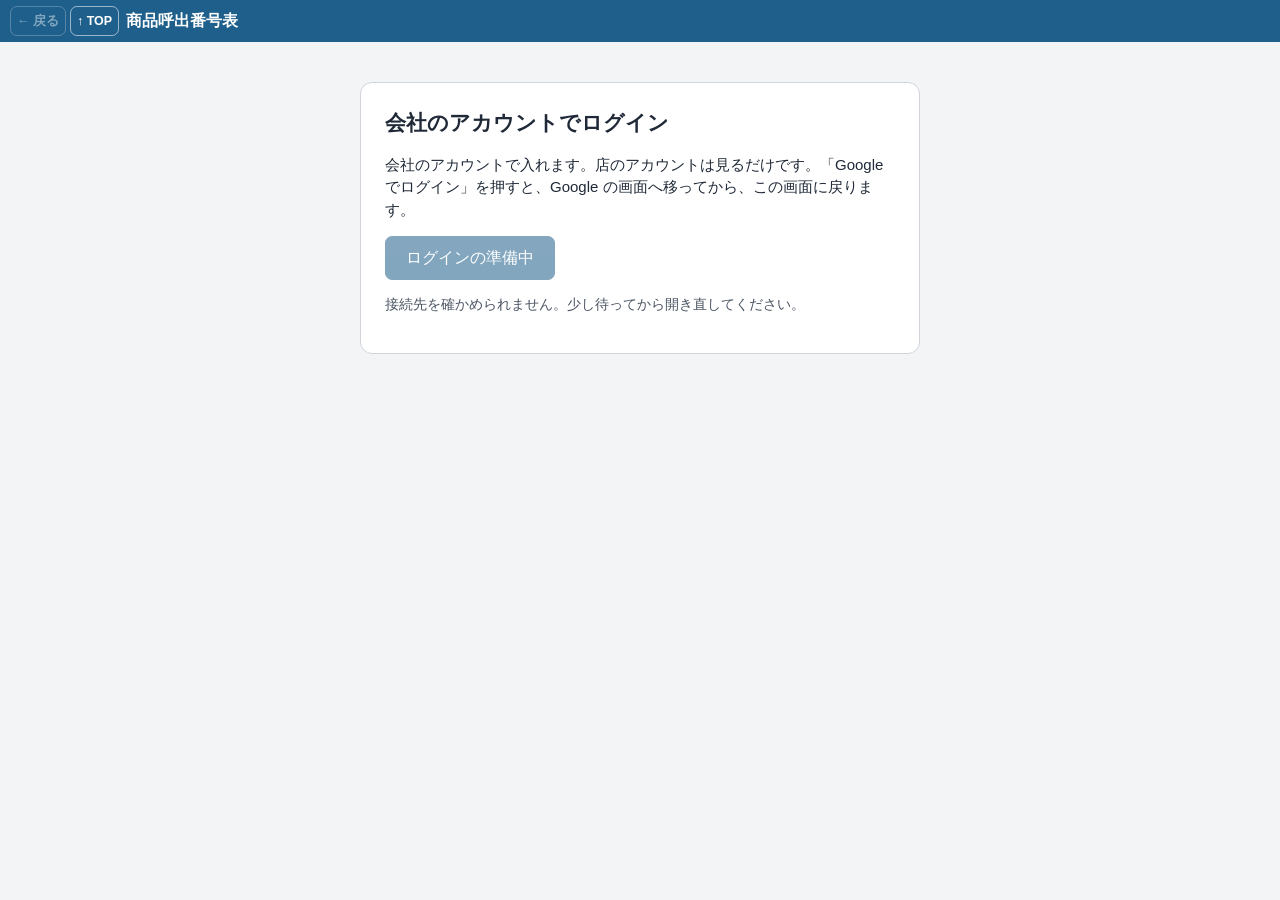
==== commit 43f674cb: "feat: 画面 souzai-number-api-0.2.6（つないだ名前のセルを中央・折り返し・大きめに・探す欄7つで漢字・ローマ字・全角半角のゆれを吸収・戻る TOP・商品呼出番号表利用ガイド" ====
--- a/index.html
+++ b/index.html
@@ -8,27 +8,29 @@
   <meta name="referrer" content="no-referrer">
   <title>商品呼出番号表</title>
   <meta name="application-name" content="商品呼出番号表">
-  <script src="oauth-return.js?v=0.2.1"></script>
-  <link rel="stylesheet" href="styles.css?v=0.2.1">
-  <script src="config.js?v=0.2.1" defer></script>
-  <script src="login.js?v=0.2.1" defer></script>
-  <script src="search-norm.js?v=0.2.1" defer></script>
-  <script src="core.js?v=0.2.1" defer></script>
-  <script src="sheet-model.js?v=0.2.1" defer></script>
-  <script src="xlsx-write.js?v=0.2.1" defer></script>
-  <script src="app.js?v=0.2.1" defer></script>
-  <script src="view-list.js?v=0.2.1" defer></script>
-  <script src="view-reader.js?v=0.2.1" defer></script>
-  <script src="view-sheet.js?v=0.2.1" defer></script>
-  <script src="view-more.js?v=0.2.1" defer></script>
-  <script src="import-merge.js?v=0.2.1" defer></script>
-  <script src="import-summary.js?v=0.2.1" defer></script>
-  <script src="view-month.js?v=0.2.1" defer></script>
+  <script src="oauth-return.js?v=0.2.6"></script>
+  <link rel="stylesheet" href="styles.css?v=0.2.6">
+  <script src="config.js?v=0.2.6" defer></script>
+  <script src="login.js?v=0.2.6" defer></script>
+  <script src="search-norm.js?v=0.2.6" defer></script>
+  <script src="core.js?v=0.2.6" defer></script>
+  <script src="pack-picture.js?v=0.2.6" defer></script>
+  <script src="sheet-model.js?v=0.2.6" defer></script>
+  <script src="xlsx-write.js?v=0.2.6" defer></script>
+  <script src="app.js?v=0.2.6" defer></script>
+  <script src="view-list.js?v=0.2.6" defer></script>
+  <script src="view-reader.js?v=0.2.6" defer></script>
+  <script src="view-sheet.js?v=0.2.6" defer></script>
+  <script src="view-more.js?v=0.2.6" defer></script>
+  <script src="import-merge.js?v=0.2.6" defer></script>
+  <script src="import-summary.js?v=0.2.6" defer></script>
+  <script src="view-month.js?v=0.2.6" defer></script>
   <link rel="icon" href="favicon.svg" type="image/svg+xml">
 </head>
 <body>
   <header class="topbar" id="topbar">
     <div class="tb-left">
+      <nav class="nav-fixed" aria-label="戻る・TOP"><button id="nav-back" class="nav-btn" type="button" title="ひとつ前に見ていた画面（表）へ戻る" aria-label="ひとつ前に戻る" disabled>← 戻る</button><button id="nav-top" class="nav-btn" type="button" title="いま見ている画面のいちばん上へ" aria-label="TOP（いちばん上へ）">↑ TOP</button></nav>
       <a class="brand" href="#main" id="brand"><strong>商品呼出番号表</strong></a>
       <div class="month-nav" id="month-nav" role="group" aria-label="月を選ぶ" hidden>
         <button id="month-prev" class="btn-icon" type="button" aria-label="前の月へ">◀</button>
@@ -47,8 +49,9 @@
     <div class="tb-right" id="tb-right" hidden>
       <button id="alert-chip" class="alert-chip" type="button" title="アラートのある行だけを一覧に出します">アラート <b id="alert-count">0</b></button>
       <span id="save-state" class="save-state" role="status" aria-live="polite">✓ 自動保存</span>
+      <span class="undo-group" id="undo-group" role="group" aria-label="元に戻す・やり直す"><button id="undo-btn" class="btn btn-small btn-icon" type="button" disabled title="元に戻す物はまだありません" aria-label="元に戻す">↶</button><button id="redo-btn" class="btn btn-small btn-icon" type="button" disabled title="やり直す物はありません" aria-label="やり直す">↷</button></span>
       <button id="excel-button" class="btn" type="button">Excel</button>
-      <a class="btn" href="guide.html" id="guide-link">ガイド</a>
+      <a class="btn" href="guide.html" id="guide-link">？ 利用ガイド</a>
       <div class="menu-wrap">
         <button id="account-button" class="btn btn-quiet" type="button" aria-haspopup="true" aria-expanded="false" aria-label="アカウント"><span id="account-label">未ログイン</span> ▾</button>
         <div id="account-menu" class="pop-menu pop-right" hidden>
--- a/styles.css
+++ b/styles.css
@@ -16,21 +16,33 @@
 [hidden] { display: none !important; }
 
 /* 上の帯 */
-.topbar { display: flex; align-items: center; justify-content: space-between; gap: 12px; flex-wrap: wrap; padding: 6px 12px; background: var(--brand); color: var(--brand-ink); flex: none; }
-.tb-left, .tb-right { display: flex; align-items: center; gap: 10px; min-width: 0; }
+.topbar { display: flex; align-items: center; justify-content: space-between; gap: 12px; flex-wrap: wrap; padding: 6px 12px; background: var(--brand); color: var(--brand-ink); flex: none; position: sticky; top: 0; z-index: 40; } /* 上の帯は送っても上に残る（← 戻る・↑ TOP・？ 利用ガイドがいつも押せる） */
+.tb-left, .tb-right { display: flex; align-items: center; gap: 7px; min-width: 0; } /* 0.2.6: ← 戻る・↑ TOP を足しても 1366 の幅で1行（間を 10→7px・タブの左右 13→9px・月の字の幅 6.4→5.8em・保存の印 6.8→6.2em） */
 .brand { color: inherit; text-decoration: none; font-size: 17px; white-space: nowrap; }
+/* ← 戻る・↑ TOP: 上の帯の左の端（帯と一緒にいつも見える・PO 2026-11-18「ヘッダと同じように固定」） */
+.nav-fixed { display: inline-flex; gap: 4px; flex: none; }
+.nav-btn { display: inline-flex; align-items: center; min-height: 30px; padding: 2px 7px; border: 1px solid rgba(255, 255, 255, .55); border-radius: 7px; background: transparent; color: inherit; font: inherit; font-size: 13.5px; font-weight: 700; white-space: nowrap; text-decoration: none; cursor: pointer; }
+.nav-btn:hover:not(:disabled) { background: rgba(255, 255, 255, .2); }
+.nav-btn:disabled { opacity: .45; cursor: default; }
 .month-nav { display: flex; align-items: center; gap: 4px; background: rgba(255, 255, 255, .14); border-radius: 8px; padding: 2px 4px; }
-.month-nav strong { font-size: 16px; white-space: nowrap; min-width: 6.4em; text-align: center; }
+.month-nav strong { font-size: 16px; white-space: nowrap; min-width: 5.8em; text-align: center; }
 .btn-icon { background: none; border: 0; color: inherit; width: 30px; height: 30px; border-radius: 6px; }
 .btn-icon:hover:not(:disabled) { background: rgba(255, 255, 255, .2); }
 .btn-icon:disabled { opacity: .4; }
 .view-tabs { display: flex; gap: 2px; }
-.view-tabs button { background: none; border: 0; color: inherit; padding: 5px 13px; border-radius: 7px; font-weight: 600; white-space: nowrap; }
+.view-tabs button { background: none; border: 0; color: inherit; padding: 5px 9px; border-radius: 7px; font-weight: 600; white-space: nowrap; }
 .view-tabs button:hover { background: rgba(255, 255, 255, .18); }
 .view-tabs button.is-active { background: #fff; color: var(--brand); }
 .alert-chip { background: var(--alert); color: #5c4a00; border: 1px solid #e0cf73; border-radius: 999px; padding: 3px 12px; font-weight: 700; white-space: nowrap; }
 .alert-chip.is-zero { background: #dcfce7; color: var(--ok); border-color: #86efac; }
-.save-state { white-space: nowrap; font-size: 14px; min-width: 6.8em; }
+.save-state { white-space: nowrap; font-size: 14px; min-width: 6.2em; }
+/* 元に戻す・やり直す（どの直しも・何回でも。PO 2026-11-07）。保存の印のすぐ右に、文字の幅で */
+.undo-group { display: inline-flex; gap: 4px; }
+.undo-group .btn-icon { min-width: 34px; justify-content: center; padding: 2px 8px; font-size: 17px; font-weight: 700; line-height: 1; } /* 帯を1行に収める（1366 の幅で）。名前と次に戻す中身はマウスを置くと出る・ガイドの地図にも */
+.undo-group .btn:disabled { opacity: .55; cursor: default; }
+tr.lr.is-undone > td { animation: undo-flash 1.4s ease-out; }
+.detail .is-changed { animation: undo-flash 1.6s ease-out; } /* 1商品の入力: 戻った（変わった）欄を光らせる */
+@keyframes undo-flash { 0% { box-shadow: inset 0 0 0 999px rgba(250, 204, 21, .55); } 100% { box-shadow: inset 0 0 0 999px rgba(250, 204, 21, 0); } }
 .save-state.is-error { background: #fee2e2; color: var(--red); border-radius: 6px; padding: 1px 8px; font-weight: 700; }
 .btn { display: inline-flex; align-items: center; gap: 6px; background: #fff; color: var(--ink); border: 1px solid var(--line2); border-radius: 7px; padding: 4px 11px; text-decoration: none; white-space: nowrap; min-height: 32px; }
 .btn:hover:not(:disabled) { background: #eef2f7; }
@@ -116,7 +128,19 @@
 .list-table tbody tr.lr { content-visibility: auto; contain-intrinsic-size: auto 32px; }
 .list-table th, .list-table td { flex: 0 0 auto; box-sizing: border-box; display: flex; align-items: center; }
 .list-table .c-call { width: 68px; } .list-table .c-name { flex: 1 0 200px; width: 0; } .list-table .c-form { width: 150px; } .list-table .c-price, .list-table .c-sale { width: 82px; } .list-table .c-cost { width: 86px; } .list-table .c-gross { width: 70px; } .list-table .c-cost.c-after { width: 124px; } .list-table .c-small { width: 120px; } .list-table .c-tray, .list-table .c-tray-text { width: 190px; } .list-table .c-sec { width: 180px; } .list-table .c-rprice { width: 110px; }
-.list-table tr.notice-row td, .list-table tr.detail-row td, .list-table tr.new-row td { flex: 1 1 100%; width: 100%; display: block; }
+.list-table tr.notice-row td, .list-table tr.detail-row td, .list-table tr.new-row td, .list-table tr.gap-row td { flex: 1 1 100%; width: 100%; display: block; }
+/* 番号順のときの「空いている番号」の行（番号の間に細く・行の色と分ける）。並び（番号表の順・番号順・名前順）の切り替え */
+.list-table tr.gap-row td { height: auto; padding: 2px 8px 2px 74px; background: #f5f3ff; color: #4c1d95; font-size: 13px; white-space: normal; border-bottom: 1px dashed #c4b5fd; }
+.gap-label { font-weight: 700; margin-right: 8px; }
+.gap-nums { font-variant-numeric: tabular-nums; letter-spacing: .02em; }
+/* 見出しの「番号」「名前」を押すと並ぶ（Excel と同じ）。並んでいる見出しは色の面と ↓ */
+.th-sort { all: unset; cursor: pointer; display: inline-flex; align-items: center; gap: 2px; width: 100%; height: 100%; font-weight: 700; }
+.th-sort .sort-mark { font-size: 12px; color: var(--ink2); }
+.th-sort:hover .sort-mark, .th-sort:focus-visible .sort-mark { color: var(--brand); }
+.th-sort:focus-visible { outline: 2px solid var(--focus); outline-offset: 1px; }
+.list-table th.is-sorted { background: var(--brand-soft); }
+.list-table th.is-sorted .sort-mark { color: var(--brand); font-weight: 700; }
+
 .list-table th { background: #e5e7eb; border-bottom: 2px solid var(--line2); border-right: 1px solid var(--line); padding: 4px 6px; text-align: left; font-size: 13.5px; white-space: nowrap; }
 .list-table td { border-bottom: 1px solid var(--line); border-right: 1px solid var(--line); padding: 0; height: 32px; min-width: 0; background: var(--row, #fff); overflow: hidden; white-space: nowrap; text-overflow: ellipsis; }
 .list-table th.c-call, .list-table td.c-call { position: sticky; left: 0; z-index: 3; }
@@ -187,6 +211,17 @@
 .detail input, .detail select { height: 34px; border: 1px solid var(--line2); border-radius: 6px; padding: 2px 7px; background: #fff; color: var(--ink); font-weight: 400; font-size: 15px; }
 .detail input:disabled { background: #eef0f3; }
 .detail .wide { grid-column: 1 / -1; }
+/* 1商品の入力の原価: 左＝いまの値（原価・定番価格（包材変更後）・粗利の計算）、右＝包材値上げ前の控え。間に「値上げ前へ写す →」 */
+.cost-block { display: flex; align-items: center; gap: 10px 14px; flex-wrap: wrap; }
+.cost-group { border: 1px solid var(--line); border-radius: 8px; padding: 6px 10px 8px; background: #fff; }
+.cost-before { background: #fafaf3; border-style: dashed; } /* 右の端へ押しやらず、左から詰めて並べる（PO 2026-11-07） */
+.cost-head { font-size: 12.5px; font-weight: 700; color: var(--ink2); margin-bottom: 3px; }
+.cost-fields { display: flex; gap: 8px 12px; flex-wrap: wrap; }
+.cost-fields > label, .cost-fields > .field { width: 170px; }
+.cost-gross { display: flex; align-items: center; height: 34px; padding: 2px 8px; border-radius: 6px; background: #eef2f7; color: var(--ink); font-weight: 700; font-size: 15px; }
+.cost-gross.is-out { color: var(--red); }
+.cost-mid { display: flex; align-items: center; }
+@media (max-width: 760px) { .cost-fields > label, .cost-fields > .field { width: 140px; } }
 .detail-title { display: flex; align-items: center; gap: 8px; flex-wrap: wrap; margin-bottom: 8px; }
 .detail-title h3 { margin: 0; font-size: 16px; }
 .name-tools { display: flex; align-items: center; flex-wrap: wrap; gap: 6px; margin-top: 3px; }
@@ -220,6 +255,13 @@
 .sheet-tabs button { border: 1px solid var(--line2); border-bottom: 4px solid var(--tab, var(--line2)); background: #f3f4f6; padding: 3px 12px; border-radius: 7px 7px 0 0; white-space: nowrap; font-weight: 600; }
 .sheet-tabs button.is-active { background: #fff; outline: 2px solid var(--brand); outline-offset: -2px; }
 .sheet-tabs button[data-tab="首都圏"] { --tab: #00B0F0; } .sheet-tabs button[data-tab="北関東"] { --tab: #FF0000; } .sheet-tabs button[data-tab="焼き物"] { --tab: #FFC000; }
+.sheet-tabs .tab-hits:not(:empty) { margin-left: 5px; display: inline-block; min-width: 1.4em; padding: 0 5px; border-radius: 999px; background: #facc15; color: #1f2937; font-size: 12.5px; font-weight: 700; }
+.sheet-find { display: inline-flex; align-items: center; gap: 6px; flex-wrap: wrap; }
+.sheet-find input { width: 210px; max-width: 100%; height: 34px; padding: 3px 9px; border: 1px solid var(--line2); border-radius: 7px; font-size: 15px; }
+.find-count { font-size: 13.5px; color: var(--ink2); white-space: nowrap; }
+/* 当たったセルは橙の枠（呼出番の列の黄色・新商品の水色・月間特売のピンクと分ける）・いま見ている所は橙の面 */
+.sheet-grid td.is-hit { box-shadow: inset 0 0 0 3px #ea580c; }
+.sheet-grid td.is-hit-now { background-color: #fdba74 !important; box-shadow: inset 0 0 0 3px #9a3412; }
 .mode-label { font-size: 13.5px; border: 1px solid var(--line2); border-radius: 6px; padding: 2px 8px; background: #fff; white-space: nowrap; }
 .mode-label.is-manual { background: #fff7ed; border-color: #fb923c; font-weight: 700; }
 .zoom-group { display: inline-flex; border: 1px solid var(--line2); border-radius: 7px; overflow: hidden; }
@@ -236,6 +278,8 @@
 .sheet-scroll { flex: 1; min-height: 0; overflow: auto; position: relative; border-top: 1px solid var(--line); background: #e5e7eb; }
 .sheet-grid { border-collapse: separate; border-spacing: 0; table-layout: fixed; background: #fff; font-family: "MS PGothic", "ＭＳ Ｐゴシック", sans-serif; user-select: none; }
 .sheet-grid td { padding: 0 2px; overflow: hidden; white-space: nowrap; line-height: 1.15; box-sizing: border-box; }
+.sheet-grid td.has-pic { overflow: visible; position: relative; z-index: 2; } /* パックの値段の絵を重ねるセル（見出しの行 z-index 3 より下） */
+.sheet-pic { position: absolute; max-width: none; pointer-events: none; }
 .sheet-grid td.is-spill { overflow: visible; position: relative; z-index: 1; } /* Excel と同じ: 右の空いたセルへ字をはみ出して見せる（見出しの行 z-index 3 より下） */
 .sheet-grid td.is-grab { cursor: grab; }
 .sheet-grid th.gutter { position: sticky; left: 0; z-index: 4; background: #e5e7eb; color: #4b5563; font: 12px sans-serif; border-right: 1px solid var(--line2); border-bottom: 1px solid var(--line); padding: 0 3px; }
@@ -273,7 +317,25 @@
 .seg-btn.is-on { background: var(--brand); border-color: var(--brand); color: #fff; }
 .seg-btn.is-on small { color: #e8f0f6; }
 .set-est { margin: 4px 0; font-size: 13.5px; }
-.set-ask { display: flex; align-items: center; gap: 8px; flex-wrap: wrap; margin-top: 8px; padding: 8px 10px; border: 1px solid var(--red); border-radius: 8px; background: #fff5f5; }
+.set-h-po { font-size: 15px; margin: 26px 0 8px; padding-top: 14px; border-top: 1px solid var(--line); color: var(--ink2); }
+.pack-wrap { display: flex; align-items: flex-start; gap: 22px; flex-wrap: wrap; margin-top: 8px; }
+.pack-edit { border-collapse: collapse; }
+.pack-edit th { font-size: 13.5px; font-weight: 700; color: var(--ink2); padding: 2px 6px; text-align: center; white-space: nowrap; }
+.pack-edit tbody th { text-align: left; }
+.pack-edit tbody th, .pack-edit thead th:first-child { position: sticky; left: 0; z-index: 1; background: var(--panel, #fff); } /* 狭い幅で横に送っても、左の列（何段め）が残る（0.2.6） */
+.pack-edit td { padding: 3px 4px; white-space: nowrap; }
+.pack-edit input { width: 5.5em; height: 36px; font-size: 16px; text-align: right; padding: 2px 8px; border: 1px solid var(--line2); border-radius: 7px; background: #fff; }
+.pack-edit input.is-bad { border-color: var(--red); background: #fff5f5; }
+.pack-yen { margin-left: 3px; font-size: 14px; }
+.pack-arrow { font-size: 18px; color: var(--ink2); }
+.pack-tools { display: flex; align-items: center; gap: 12px; flex-wrap: wrap; margin-top: 8px; }
+.pack-state { margin: 0; font-size: 14px; display: inline-flex; align-items: center; gap: 4px; }
+.pack-state.is-ok { color: var(--ok); }
+.pack-state.is-bad { color: var(--red); }
+.pack-preview { margin: 0; }
+.pack-preview img { display: block; width: 345px; max-width: 100%; height: auto; border: 1px solid var(--line); background: #fff; }
+.pack-preview figcaption { font-size: 12.5px; color: var(--ink2); margin-top: 3px; }
+.set-ask {display: flex; align-items: center; gap: 8px; flex-wrap: wrap; margin-top: 8px; padding: 8px 10px; border: 1px solid var(--red); border-radius: 8px; background: #fff5f5; }
 /* 見るだけの人の一覧: 入力欄でなく文字の表 */
 .list-table.reader-table td { display: block; line-height: 31px; padding: 0 6px; }
 .reader-table .num { text-align: right; }
@@ -348,3 +410,14 @@
   .month-panel { left: 4px; right: 4px; padding: 10px; }
 }
 @media print { .topbar, .list-bar, .list-hint, .toast { display: none !important; } body { height: auto; overflow: visible; } }
+/* 0.2.6: 幅 1500px まで（1366 のノート PC）は上の帯の字を少し小さく・詰めて、← 戻る・↑ TOP・？ 利用ガイドを足しても1行に（保存の時刻が付いても）。1920 はそのまま */
+@media (min-width: 761px) and (max-width: 1500px) {
+  .topbar { font-size: 13.5px; padding: 6px 10px; gap: 8px; }
+  .topbar .brand { font-size: 15.5px; }
+  .topbar .month-nav strong { font-size: 15px; }
+  .topbar .view-tabs button { padding: 4px 7px; }
+  .topbar .btn { padding: 4px 8px; }
+  .topbar .nav-btn { font-size: 12.5px; padding: 2px 6px; }
+  .topbar .save-state { font-size: 13px; }
+  .topbar .alert-chip { padding: 3px 9px; }
+}
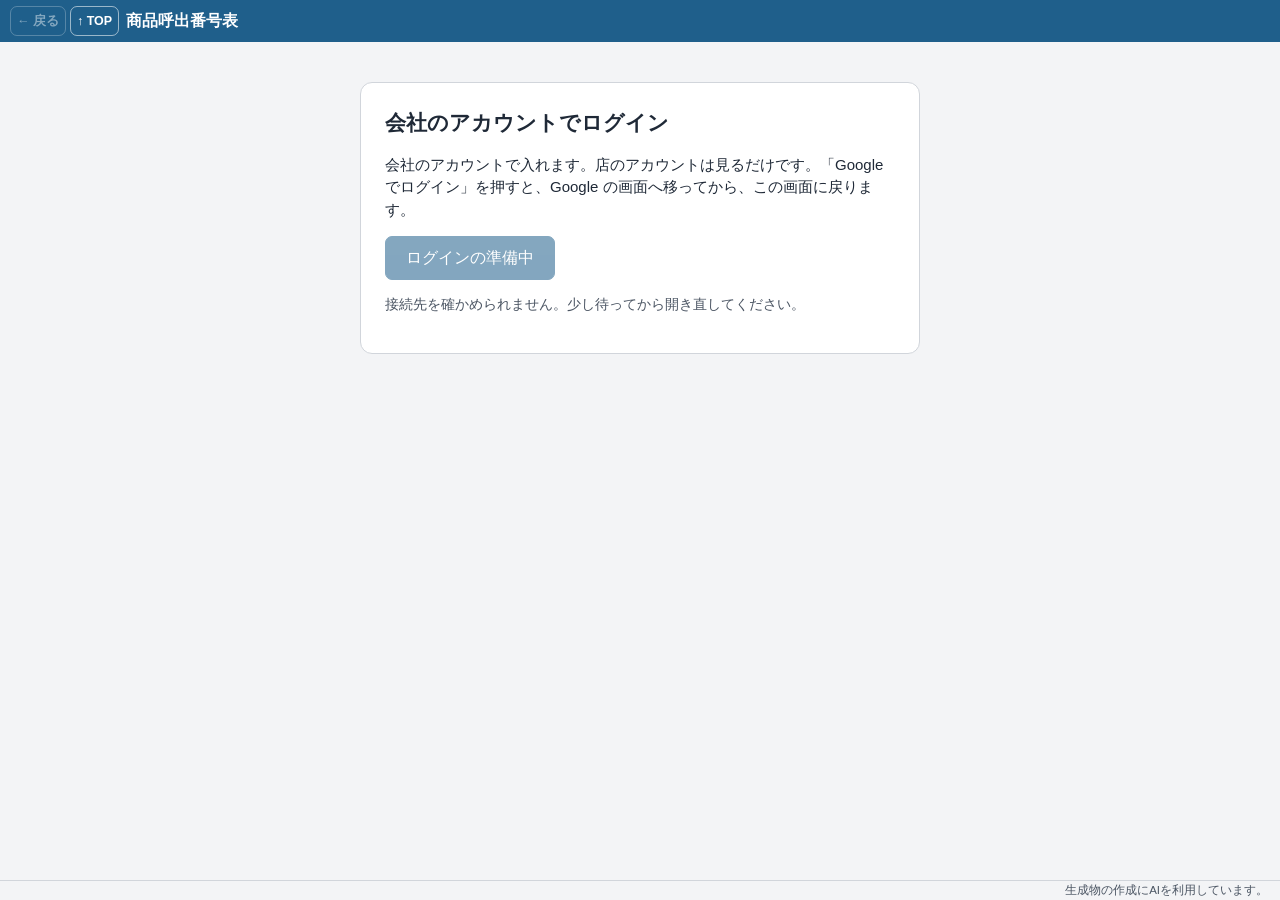
==== commit fbbd4593: "feat: 画面 souzai-number-api-0.2.9（ハチの見本を自分のペースで・8 の字で奥へ行って手前へ戻る・AI の利用のクレジット） 押す前の公開中: souzai-number-" ====
--- a/index.html
+++ b/index.html
@@ -8,23 +8,26 @@
   <meta name="referrer" content="no-referrer">
   <title>商品呼出番号表</title>
   <meta name="application-name" content="商品呼出番号表">
-  <script src="oauth-return.js?v=0.2.6"></script>
-  <link rel="stylesheet" href="styles.css?v=0.2.6">
-  <script src="config.js?v=0.2.6" defer></script>
-  <script src="login.js?v=0.2.6" defer></script>
-  <script src="search-norm.js?v=0.2.6" defer></script>
-  <script src="core.js?v=0.2.6" defer></script>
-  <script src="pack-picture.js?v=0.2.6" defer></script>
-  <script src="sheet-model.js?v=0.2.6" defer></script>
-  <script src="xlsx-write.js?v=0.2.6" defer></script>
-  <script src="app.js?v=0.2.6" defer></script>
-  <script src="view-list.js?v=0.2.6" defer></script>
-  <script src="view-reader.js?v=0.2.6" defer></script>
-  <script src="view-sheet.js?v=0.2.6" defer></script>
-  <script src="view-more.js?v=0.2.6" defer></script>
-  <script src="import-merge.js?v=0.2.6" defer></script>
-  <script src="import-summary.js?v=0.2.6" defer></script>
-  <script src="view-month.js?v=0.2.6" defer></script>
+  <script src="oauth-return.js?v=0.2.9"></script>
+  <link rel="stylesheet" href="mitsubachi.css?v=0.2.9">
+  <link rel="stylesheet" href="styles.css?v=0.2.9">
+  <script src="config.js?v=0.2.9" defer></script>
+  <script src="mitsubachi.js?v=0.2.9" defer></script>
+  <script src="login.js?v=0.2.9" defer></script>
+  <script src="search-norm.js?v=0.2.9" defer></script>
+  <script src="core.js?v=0.2.9" defer></script>
+  <script src="pack-picture.js?v=0.2.9" defer></script>
+  <script src="sheet-model.js?v=0.2.9" defer></script>
+  <script src="xlsx-write.js?v=0.2.9" defer></script>
+  <script src="app.js?v=0.2.9" defer></script>
+  <script src="view-list.js?v=0.2.9" defer></script>
+  <script src="view-reader.js?v=0.2.9" defer></script>
+  <script src="view-sheet.js?v=0.2.9" defer></script>
+  <script src="view-more.js?v=0.2.9" defer></script>
+  <script src="import-merge.js?v=0.2.9" defer></script>
+  <script src="import-summary.js?v=0.2.9" defer></script>
+  <script src="view-month.js?v=0.2.9" defer></script>
+  <script src="bee-demo.js?v=0.2.9" defer></script>
   <link rel="icon" href="favicon.svg" type="image/svg+xml">
 </head>
 <body>
@@ -61,6 +64,7 @@
             <div id="dev-switch-list"></div>
             <button id="dev-reset" type="button"><strong>見本をはじめの形に戻す</strong><small>手元の偽の窓口のデータを 10 月の形へ</small></button>
           </div>
+          <div id="bee-pick" class="bee-pick" hidden><p class="pop-note"><strong>待つ間・つながらないときのハチの絵</strong><small>この PC に覚えます（店の PC は、使う人みんなに効きます）</small></p></div>
           <button id="signout-button" type="button"><strong>ログアウト</strong></button>
           <p class="pop-note" id="app-version"></p>
         </div>
@@ -83,6 +87,7 @@
       </div>
     </section>
 
+    <section id="empty-panel" class="empty-panel" aria-label="まだ見られる月がありません" hidden></section>
     <section id="month-panel" class="month-panel" role="dialog" aria-labelledby="month-panel-title" hidden></section>
     <section id="seed-panel" class="seed-panel view-scroll" aria-labelledby="seed-title" hidden></section>
     <section id="view-list" class="view" aria-label="一覧" hidden></section>
@@ -90,8 +95,9 @@
     <section id="view-log" class="view view-scroll" aria-label="記録" hidden></section>
     <section id="view-settings" class="view view-scroll" aria-label="設定" hidden></section>
   </main>
+  <footer class="app-credit" id="app-credit">生成物の作成にAIを利用しています。</footer>
 
-  <div id="progress" class="progress" role="status" aria-live="polite" hidden><div><i aria-hidden="true"></i><span>読み込んでいます…</span></div></div>
+  <div id="progress" class="progress" role="status" aria-live="polite" hidden><div class="progress-card" id="progress-card"></div></div>
   <div id="toast" class="toast" role="status" aria-live="polite" hidden></div>
   <div id="form-menu" class="pop-menu form-menu" role="menu" hidden></div>
   <div id="tray-menu" class="pop-menu tray-menu" hidden></div>
--- a/mitsubachi.css
+++ b/mitsubachi.css
@@ -0,0 +1,101 @@
+/* >>> mitsubachi 0.3.1・正の印 90ba258c78c4・mitsubachi.css の写し（_共通\ミツバチ から make_copies.py が書く・手で直さない） <<< */
+/* ミツバチの共通部品の見た目 0.3.1（段0・2026-11-24／0.3.0＝待ちのハチが 8 の字に飛ぶ・0.3.1＝8 の字で奥へ行って手前へ戻る・2026-11-25）— 正はこのファイル（Desktop\ClaudeCode\_共通\ミツバチ\mitsubachi.css）。写しは make_copies.py が作る・手で直さない。
+   色は画面（ホスト）の言葉を借りる: --mb-surface・--mb-ink・--mb-muted・--mb-line・--mb-btn-bg・--mb-btn-ink・--mb-btn-edge。無ければ下の既定（はちみつの黄）。
+   蜂の絵の色（はちみつの黄・こげ茶の線）は全システムで同じ。字体は画面の物（外から読む字体は使わない）。 */
+.mb-wait, .mb-err, .mb-empty, .mb-done, .mb-pick {
+  --mb-s: var(--mb-surface, #fff); --mb-i: var(--mb-ink, #2b2418); --mb-m: var(--mb-muted, #5d5444);
+  --mb-l: var(--mb-line, #e4e0d2); --mb-bb: var(--mb-btn-bg, #f0b531); --mb-bi: var(--mb-btn-ink, #3b2a1a); --mb-be: var(--mb-btn-edge, #c98a06);
+  color: var(--mb-i); font: inherit; line-height: 1.55;
+}
+.mb-bee { display: inline-block; flex: none; line-height: 0; }
+.mb-bee svg { display: block; width: 100%; height: 100%; overflow: visible; }
+.mb-s24 { width: 24px; height: 24px; } .mb-s32 { width: 32px; height: 32px; } .mb-s48 { width: 48px; height: 48px; } .mb-s56 { width: 56px; height: 56px; }
+.mb-s64 { width: 64px; height: 64px; } .mb-s96 { width: 96px; height: 96px; } .mb-s128 { width: 128px; height: 128px; }
+/* 濃い色の帯の上では、クリーム色の丸を敷く（線の色が地に沈まない） */
+.mb-halo { border-radius: 50%; background: #fff6dc; box-shadow: 0 0 0 2px rgba(255, 246, 220, .6); padding: 2px; box-sizing: content-box; }
+
+/* ---------- 待ち（字が先・蜂は横に添える） ---------- */
+.mb-wait { display: flex; align-items: center; gap: 10px; padding: 6px 16px 6px 6px; }
+.mb-stage { position: relative; flex: none; width: 64px; height: 74px; }
+.mb-fly { position: absolute; left: 4px; top: 6px; width: 56px; height: 56px; will-change: transform; }
+.mb-v { position: absolute; inset: 0; }
+.mb-v svg { width: 100%; height: 100%; display: block; overflow: visible; }
+.mb-f { position: absolute; inset: 0; will-change: opacity; }
+.mb-f1 { opacity: 0; }
+.mb-shadow { position: absolute; left: 16px; bottom: 2px; width: 32px; height: 7px; border-radius: 50%; background: rgba(60, 40, 10, .14); will-change: transform; }
+/* 8 の字に飛ぶ（0.3.0）: 飛ぶ所は横 136px・縦 90px。ハチ（48px）は真ん中から左右 40px・上下 14px の 8 の字を回る（動きは mitsubachi.js の transform と opacity だけ）
+   0.3.1: 奥へ行って手前へ戻る（大きさ 0.70〜1.15 倍・奥は少し淡く）。影は地面の上で、手前は大きく濃く下へ・奥は小さく淡く上へ（濃さは opacity で 0.45〜1） */
+.mb-loop { width: 136px; height: 90px; }
+.mb-loop .mb-fly { left: 44px; top: 17px; width: 48px; height: 48px; will-change: transform, opacity; }
+.mb-loop .mb-shadow { left: 52px; bottom: 5px; width: 32px; height: 6px; background: rgba(60, 40, 10, .2); will-change: transform, opacity; }
+/* 飛ぶ絵の版（0.3.1）: 窓（80px・はみ出しを切る）から1枚だけ見せる。版は 3 行（横向き・斜め後ろ・斜め前）× 2 列（羽の角度）。
+   行は mitsubachi.js が版を縦に・羽ばたきは横にずらす（transform だけ）。1枚は 48px で、80px の升の真ん中（羽や触角のはみ出しが隣の升に入らない） */
+.mb-loop .mb-win { position: absolute; left: -16px; top: -16px; width: 80px; height: 80px; overflow: hidden; }
+.mb-loop .mb-rows, .mb-loop .mb-cols { position: absolute; left: 0; top: 0; width: 160px; height: 240px; will-change: transform; }
+.mb-loop .mb-cell { position: absolute; width: 48px; height: 48px; }
+.mb-loop .mb-cell svg { width: 100%; height: 100%; display: block; overflow: visible; }
+.mb-loop .mb-r0 { top: 16px; } .mb-loop .mb-r1 { top: 96px; } .mb-loop .mb-r2 { top: 176px; }
+.mb-loop .mb-k0 { left: 16px; } .mb-loop .mb-k1 { left: 96px; }
+.mb-rest { display: none; position: absolute; left: 4px; top: 6px; width: 56px; height: 56px; }
+.mb-rest svg { width: 100%; height: 100%; display: block; overflow: visible; }
+.mb-wtxt { display: grid; gap: 2px; min-width: 12em; max-width: 30em; }
+.mb-cap { font-weight: 700; font-size: 15px; }
+.mb-wait .mb-sub { font-size: 13.5px; color: var(--mb-m); min-height: 1.55em; }
+.mb-slow .mb-sub { color: var(--mb-i); font-weight: 700; }
+/* 動きなし（端末の「動きを減らす」・setMotion(false)）: 止めた正面の1枚・影は出さない（飛ぶ所は 0.2.0 と同じ 64×74 に縮める） */
+.mb-still .mb-shadow, .mb-noanim .mb-shadow { display: none; }
+.mb-still .mb-loop, .mb-noanim .mb-loop { width: 64px; height: 74px; }
+.mb-still .mb-loop .mb-fly, .mb-noanim .mb-loop .mb-fly { display: none; }
+.mb-still .mb-rest, .mb-noanim .mb-rest { display: block; }
+.mb-still .mb-f1, .mb-noanim .mb-f1 { opacity: 0; }
+.mb-still .mb-f0, .mb-noanim .mb-f0 { opacity: 1; }
+/* 巣（本当の進み具合があるときだけ・縦に置く） */
+.mb-wait-comb { display: grid; justify-items: center; padding: 8px 12px 10px; }
+.mb-wait-comb .mb-wtxt { justify-items: center; text-align: center; }
+.mb-comb { position: relative; width: min(100%, 220px); }
+.mb-comb svg { display: block; width: 100%; height: auto; }
+.mb-hx { fill: none; stroke: var(--mb-l); stroke-width: 3; stroke-linejoin: round; }
+.mb-hf { fill: #f5be3c; stroke: #d9961a; stroke-width: 2; stroke-linejoin: round; transform-box: fill-box; transform-origin: center; transform: scale(0); transition: transform .45s cubic-bezier(.3, 1.6, .5, 1); }
+.mb-hf.on { transform: scale(1); }
+.mb-still .mb-hf { transition: none; }
+.mb-flyer { position: absolute; transform: translate(-50%, -50%); transition: left .5s cubic-bezier(.4, 1.3, .5, 1), top .5s cubic-bezier(.4, 1.3, .5, 1); }
+.mb-still .mb-flyer { transition: none; }
+.mb-pct { font-weight: 800; font-size: 20px; font-variant-numeric: tabular-nums; }
+
+/* ---------- エラー・空・できた ---------- */
+.mb-err, .mb-empty { display: flex; align-items: center; gap: 14px; padding: 12px 16px 12px 12px; }
+.mb-txt { display: grid; gap: 3px; justify-items: start; min-width: 0; max-width: 34em; }
+.mb-ttl { font-weight: 800; font-size: 16px; }
+.mb-err .mb-sub, .mb-empty .mb-sub { font-size: 14px; color: var(--mb-m); text-align: left; }
+.mb-acts { display: flex; flex-wrap: wrap; gap: 8px; margin-top: 6px; }
+.mb-btn { font: inherit; font-weight: 700; font-size: 14.5px; color: var(--mb-bi); background: var(--mb-bb); border: 1px solid var(--mb-be); border-radius: 8px; padding: 6px 18px; min-height: 40px; white-space: nowrap; cursor: pointer; }
+.mb-empty .mb-btn { margin-top: 6px; }
+.mb-btn:hover:not(:disabled) { filter: brightness(1.06); }
+.mb-btn:disabled { opacity: .55; cursor: default; }
+.mb-btn:focus-visible, .mb-pick-btn:focus-visible { outline: 3px solid #1d4ed8; outline-offset: 2px; }
+.mb-btn-ghost { background: transparent; color: var(--mb-i); border: 1.5px solid var(--mb-l); }
+.mb-wob { animation: mb-wob .5s ease-in-out 2; }
+@keyframes mb-wob { 25% { transform: translateX(-4px) rotate(-5deg) } 75% { transform: translateX(4px) rotate(5deg) } }
+.mb-done { display: inline-flex; align-items: center; gap: 8px; }
+.mb-hop { animation: mb-hop .7s ease-out 1; }
+@keyframes mb-hop { 30% { transform: translateY(-12px) scale(1.08) } 60% { transform: translateY(0) scale(.96) } }
+
+/* ---------- 絵の案を選ぶ所（ハチ：もふ／むぎわら） ---------- */
+.mb-pick { display: inline-flex; align-items: center; gap: 6px; flex-wrap: wrap; }
+.mb-pick-label { font-weight: 700; font-size: 14px; }
+.mb-pick-btn { display: inline-flex; align-items: center; gap: 4px; min-height: 40px; padding: 2px 10px 2px 4px; font: inherit; font-size: 14px; color: var(--mb-i); background: var(--mb-s); border: 1.5px solid var(--mb-l); border-radius: 999px; cursor: pointer; }
+.mb-pick-btn:hover { border-color: var(--mb-be); }
+.mb-pick-btn[aria-pressed="true"] { background: #fff4d6; border: 2px solid var(--mb-be); font-weight: 700; }
+.mb-pick-btn[aria-pressed="true"]::after { content: "✓"; margin-left: 2px; }
+/* 止まって見える訳（端末の「動きを減らす」がオンの時だけ） */
+.mb-pick-note { margin: 4px 0 0; font-size: 13px; line-height: 1.45; color: var(--mb-muted, #5d5444); white-space: normal; max-width: 24em; }
+.mb-pick-note[hidden] { display: none; }
+
+@media (prefers-reduced-motion: reduce) {
+  .mb-wob, .mb-hop { animation: none !important; }
+  .mb-hf, .mb-flyer { transition: none !important; }
+}
+/* 印刷: 絵は出さない（字は残す） */
+@media print {
+  .mb-bee, .mb-stage, .mb-comb .mb-flyer, .mb-pick, .mb-pick-note { display: none !important; }
+}
--- a/styles.css
+++ b/styles.css
@@ -70,6 +70,8 @@
 
 /* 本体 */
 .main { flex: 1; min-height: 0; display: flex; flex-direction: column; position: relative; }
+/* 0.2.9: 画面のいちばん下のクレジット（社内の生成AI利用ガイドライン 6.(4) の明示・小さく1行・右寄せ。字と置き場はハブ 50_operations\rule_genai_label_on_outputs.md） */
+.app-credit { flex: none; margin: 0; padding: 1px 12px 2px; font-size: 11.5px; line-height: 1.4; color: var(--ink2); text-align: right; background: var(--bg); border-top: 1px solid var(--line); }
 .view { position: absolute; inset: 0; display: flex; flex-direction: column; background: var(--panel); }
 .view.is-off { content-visibility: hidden; visibility: hidden; pointer-events: none; }
 .view-scroll { overflow: auto; padding: 14px 16px; }
@@ -84,9 +86,67 @@
 .dev-accounts { margin-top: 18px; border-top: 1px dashed var(--line2); padding-top: 12px; }
 .dev-title { font-weight: 700; margin: 0 0 8px; font-size: 14px; }
 .dev-accounts .btn { margin: 0 6px 6px 0; }
-.progress { position: fixed; inset: 0; z-index: 90; background: rgba(255, 255, 255, .55); display: flex; align-items: center; justify-content: center; }
-.progress > div { display: flex; align-items: center; gap: 10px; background: #fff; border: 1px solid var(--line2); border-radius: 10px; padding: 12px 18px; box-shadow: 0 6px 18px rgba(0, 0, 0, .15); }
-.progress i { display: inline-block; width: 18px; height: 18px; border: 3px solid var(--brand); border-right-color: transparent; border-radius: 50%; animation: spin .8s linear infinite; }
+/* 長い待ちの幕（0.2.7）: 押した直後は透明（押せなくするだけ）・0.3 秒を超えたら薄く敷いてカード（ハチ＋字）。やり直せば直るエラーも同じ所に（ハチの困り顔＋理由＋もう一度）
+   ハチの部品（mitsubachi.css）の色は、この画面の言葉を借りる（地は白・字は画面の字・釦は画面の青） */
+.progress { position: fixed; inset: 0; z-index: 90; background: transparent; display: flex; align-items: center; justify-content: center; padding: 12px; }
+.progress.is-shown { background: rgba(255, 255, 255, .55); }
+.progress.is-error { background: rgba(243, 244, 246, .78); }
+.progress-card { --mb-surface: #fff; --mb-ink: var(--ink); --mb-muted: var(--ink2); --mb-line: var(--line2); --mb-btn-bg: var(--brand); --mb-btn-ink: #fff; --mb-btn-edge: var(--brand);
+  background: #fff; border: 1px solid var(--line2); border-radius: 12px; box-shadow: 0 6px 18px rgba(0, 0, 0, .15); max-width: min(560px, 100%); }
+.progress:not(.is-shown) .progress-card { visibility: hidden; }
+.progress.is-plain .progress-card { display: flex; align-items: center; gap: 10px; padding: 12px 18px; } /* 部品が読めないときの前の形（回る印と字） */
+.progress-plain-err { display: grid; gap: 6px; justify-items: start; padding: 14px 18px; }
+.progress-plain-err p { margin: 0; }
+/* 空（店に公開の月がまだ無い）: 止めたハチ・ひとこと・次の一手 */
+.empty-panel { --mb-surface: #fff; --mb-ink: var(--ink); --mb-muted: var(--ink2); --mb-line: var(--line2); --mb-btn-bg: var(--brand); --mb-btn-ink: #fff; --mb-btn-edge: var(--brand);
+  max-width: 560px; margin: 40px auto; padding: 12px 12px 16px; background: #fff; border-radius: 12px; border: 1px solid var(--line); display: grid; justify-items: start; gap: 4px; }
+.empty-panel .empty-other { margin-left: 74px; }
+@media (max-width: 760px) { .empty-panel { margin: 16px 12px; } .empty-panel .empty-other { margin-left: 12px; } }
+/* 右上のアカウントのメニューの中: 待つ間のハチの絵（もふ／むぎわら） */
+.bee-pick { border-top: 1px dashed var(--line2); margin: 4px 0; padding: 6px 4px 4px; --mb-ink: var(--ink); --mb-line: var(--line2); }
+.bee-pick .pop-note { margin: 0 6px 6px; }
+.bee-pick .mb-pick { padding: 0 6px; flex-wrap: nowrap; white-space: nowrap; } /* もふ・むぎわらを1行に（メニューの幅は中身に合わせて広がる） */
+/* 待ちのカードを、待っている所（本文の場所）の真ん中に（0.2.8: 利用ガイドを開くときのハチが左上に出ていた）。利用ガイドの「読み込み中」の欄とハチの見本で使う */
+.wait-place { flex: 1; min-height: 100%; display: flex; align-items: center; justify-content: center; padding: 16px; text-align: center;
+  --mb-surface: #fff; --mb-ink: var(--ink); --mb-muted: var(--ink2); --mb-line: var(--line2); --mb-btn-bg: var(--brand); --mb-btn-ink: #fff; --mb-btn-edge: var(--brand); }
+.wait-place .mb-wait, .wait-place .mb-err { text-align: left; background: #fff; border: 1px solid var(--line2); border-radius: 12px; box-shadow: 0 4px 12px rgba(0, 0, 0, .08); max-width: min(560px, 100%); }
+/* ハチの見本（0.2.8・0.2.9 で自分のペースで見る形に）: 上の帯と同じ所に見本の帯（← 元の画面へ戻る）・左に場面の一覧（12）・場面の上に進める釦と説明（大きめ）。
+   本物の幕（#progress）は、見本の間だけ場面の置き場（一覧の右・説明の下）に収める（bee-demo.js が上と左を決める）。本物のカードはそのまま使う */
+.bee-demo-bar { position: fixed; top: 0; left: 0; right: 0; z-index: 97; display: flex; align-items: center; gap: 8px; flex-wrap: wrap; padding: 6px 12px; min-height: 44px; background: #2b2418; color: #fff; } /* 左右の余白と高さは上の帯と同じ（← 元の画面へ戻る が ← 戻る と同じ所に来る。高さは bee-demo.js が上の帯に合わせる） */
+.bee-demo-bar .bd-badge { background: #f0b531; color: #3b2a1a; border-radius: 6px; padding: 1px 8px; font-weight: 800; font-size: 13.5px; white-space: nowrap; }
+.bee-demo-bar .bd-lead { font-size: 14px; min-width: 0; }
+.bee-demo-bar .bd-keys { margin-left: auto; font-size: 13px; opacity: .9; white-space: nowrap; }
+/* 左の場面の一覧（目次と同じ形・いまの場面は色の面と左の線） */
+.bee-demo-list { position: fixed; left: 0; bottom: 0; width: 250px; z-index: 97; overflow: auto; overscroll-behavior: contain; padding: 8px 8px 16px; background: #fffdf5; border-right: 1px solid #e8d49a; }
+.bee-demo-list .bdl-title { margin: 2px 6px 4px; font-weight: 800; font-size: 15px; color: #3b2a1a; }
+.bee-demo-list .bdl-head { margin: 8px 6px 2px; font-size: 13px; font-weight: 700; color: #6b4e16; }
+.bee-demo-list .bdl-item { display: flex; align-items: center; gap: 8px; width: 100%; min-height: 38px; margin-bottom: 2px; padding: 4px 8px; text-align: left; background: none; border: 0; border-left: 4px solid transparent; border-radius: 6px; color: var(--ink); font-size: 14.5px; }
+.bee-demo-list .bdl-item:hover { background: #fff1c9; }
+.bee-demo-list .bdl-item[aria-current="step"] { background: #ffe8a3; border-left-color: #c98a06; font-weight: 700; }
+.bee-demo-list .bdl-n { flex: none; display: inline-flex; align-items: center; justify-content: center; width: 24px; height: 24px; border-radius: 50%; background: #fff; border: 1px solid #c98a06; color: #6b4e16; font-size: 12.5px; font-weight: 700; font-variant-numeric: tabular-nums; }
+.bee-demo-list .bdl-item[aria-current="step"] .bdl-n { background: #c98a06; color: #fff; }
+.bee-demo-list.is-drop { width: auto; right: 0; bottom: auto; max-height: 60vh; border-right: 0; border-bottom: 1px solid #e8d49a; box-shadow: 0 8px 18px rgba(0, 0, 0, .18); }
+/* 場面の上: 進める釦（前へ・何番目・次へ・もう一度・自動で流す）・絵・場面の名前（大きめ）・どんな時に出るか（大きめの1行）・見本での注 */
+.bee-demo-cap { position: fixed; left: 0; right: 0; z-index: 97; display: grid; gap: 4px; padding: 10px 18px 10px; background: #fff8e1; color: #3b2a1a; border-bottom: 1px solid #e8d49a; }
+.bee-demo-cap .bd-row { display: flex; align-items: center; flex-wrap: wrap; gap: 6px 8px; }
+.bee-demo-cap .btn { min-height: 38px; font-weight: 700; }
+.bee-demo-cap .bd-count { min-width: 4.2em; text-align: center; font-size: 22px; font-weight: 800; font-variant-numeric: tabular-nums; white-space: nowrap; }
+.bee-demo-cap .bd-autobox { display: inline-flex; align-items: center; gap: 6px; margin-left: auto; }
+.bee-demo-cap .bd-auto[aria-pressed="true"], .bee-demo-cap .bd-pause[aria-pressed="true"] { background: #f0b531; color: #3b2a1a; border-color: #c98a06; }
+.bee-demo-cap .bd-left { font-size: 14px; font-variant-numeric: tabular-nums; white-space: nowrap; min-width: 0; }
+.bee-demo-cap .bd-title { display: flex; align-items: baseline; flex-wrap: wrap; gap: 4px 10px; margin-top: 4px; }
+.bee-demo-cap .bd-style { border: 1px solid #c98a06; border-radius: 999px; padding: 0 10px; font-size: 14px; white-space: nowrap; background: #fff; }
+.bee-demo-cap .bd-name { font-size: 21px; }
+.bee-demo-cap .bd-when { margin: 0; font-size: 17px; line-height: 1.5; max-width: 60em; }
+.bee-demo-cap .bd-note { margin: 0; font-size: 14px; color: #5d4a1f; max-width: 70em; }
+.bee-demo-cap .bd-still { margin: 0; font-size: 14px; font-weight: 700; }
+.bee-demo-shield { position: fixed; inset: 0; z-index: 89; background: transparent; }
+.bee-demo-stage { position: fixed; left: 0; right: 0; bottom: 0; z-index: 91; background: var(--bg); overflow: auto; }
+.bee-demo-stage.is-guide { background: #fff; display: flex; flex-direction: column; }
+/* メニューの入口（ハチの絵を選ぶ所の下） */
+.bee-pick .bee-demo-open { display: block; width: 100%; text-align: left; background: none; border: 0; padding: 7px 10px; margin-top: 4px; border-radius: 6px; }
+.bee-pick .bee-demo-open:hover { background: #eef2f7; }
+.bee-pick .mb-pick-note { margin: 4px 10px 2px; }
 .toast { position: fixed; left: 50%; bottom: 18px; transform: translateX(-50%); z-index: 95; background: #1f2937; color: #fff; padding: 9px 16px; border-radius: 9px; max-width: min(92vw, 640px); box-shadow: 0 6px 18px rgba(0, 0, 0, .3); }
 .toast.is-error { background: #991b1b; }
 .toast button { margin-left: 10px; }
@@ -328,6 +388,7 @@
 .pack-edit input.is-bad { border-color: var(--red); background: #fff5f5; }
 .pack-yen { margin-left: 3px; font-size: 14px; }
 .pack-arrow { font-size: 18px; color: var(--ink2); }
+.pack-left { min-width: 0; max-width: 100%; overflow-x: auto; } /* 0.2.8: 狭い幅では表だけを横に送る枠にする（左の列「何段め」が枠の左の端に残る。前は画面の余白 16px の分ずれて、間から送った値がのぞいた） */
 .pack-tools { display: flex; align-items: center; gap: 12px; flex-wrap: wrap; margin-top: 8px; }
 .pack-state { margin: 0; font-size: 14px; display: inline-flex; align-items: center; gap: 4px; }
 .pack-state.is-ok { color: var(--ok); }
@@ -382,6 +443,14 @@
 @media (max-width: 760px) {
   body { font-size: 14.5px; }
   .topbar { padding: 5px 8px; gap: 4px 8px; }
+  .bee-demo-bar { padding: 5px 8px; gap: 4px 8px; }
+  .bee-demo-bar .bd-lead, .bee-demo-bar .bd-keys { display: none; } /* スマホの幅: 帯は ← 元の画面へ戻る と名前だけ（キーは無い） */
+  .bee-demo-cap { padding: 8px 10px; }
+  .bee-demo-cap .bd-count { font-size: 19px; min-width: 3.6em; }
+  .bee-demo-cap .bd-autobox { margin-left: 0; }
+  .bee-demo-cap .bd-long { display: none; }
+  .bee-demo-cap .bd-name { font-size: 18px; }
+  .bee-demo-cap .bd-when { font-size: 15.5px; }
   .tb-left { flex-wrap: wrap; gap: 4px 8px; width: 100%; }
   .tb-right { flex-wrap: wrap; gap: 4px 6px; width: 100%; }
   .brand { font-size: 15px; }
@@ -397,10 +466,10 @@
   .search-box input { width: 100%; }
   .chips { flex-wrap: nowrap; overflow-x: auto; max-width: 100%; padding-bottom: 3px; }
   .list-hint { display: none; }
-  .list-table { min-width: 1042px; } .list-table.has-costs { min-width: 1322px; } .list-table.reader-table { min-width: 988px; }
+  .list-table { min-width: 1004px; } .list-table.has-costs { min-width: 1284px; } .list-table.reader-table { min-width: 950px; } /* 0.2.8: 名前の列を 170→132px（下）にした分だけ狭く */
   .fx-bar { padding: 0 8px 4px; }
   .fx-label { min-width: 0; font-size: 12.5px; }
-  .list-table .c-name, .list-table.has-costs .c-name { flex-basis: 170px; }
+  .list-table .c-name, .list-table.has-costs .c-name { flex-basis: 132px; } /* 0.2.8: 送っても残す左の列（番号 68＋名前）を画面の幅の 6 割まで（前は 238px＝375 の幅の 63%・横に送れる所が狭く、見出しが本文の列とずれて見えた） */
   .pop-menu { max-width: calc(100vw - 16px); }
   .sheet-tabs button { padding: 3px 8px; }
   .usage-bar { width: 44px; }
@@ -420,4 +489,5 @@
   .topbar .nav-btn { font-size: 12.5px; padding: 2px 6px; }
   .topbar .save-state { font-size: 13px; }
   .topbar .alert-chip { padding: 3px 9px; }
+  .bee-demo-bar { padding: 6px 10px; }
 }
